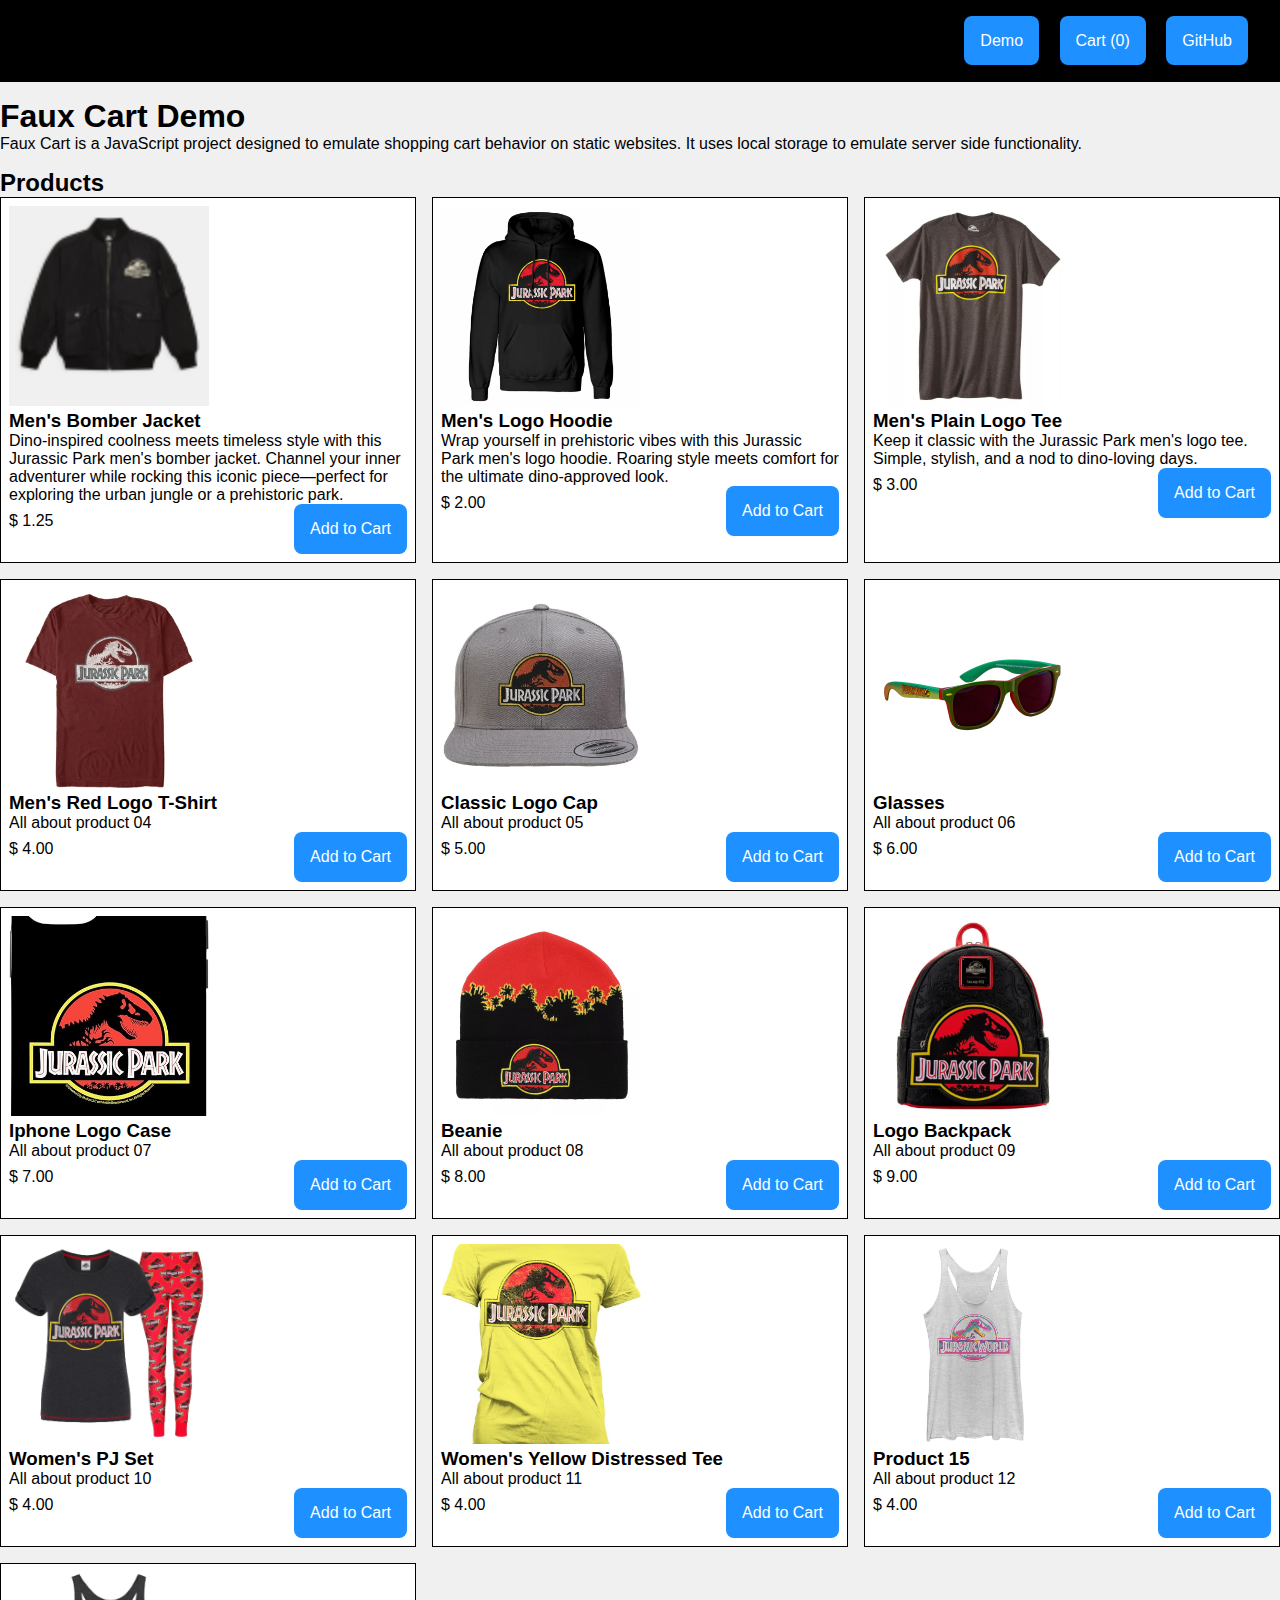
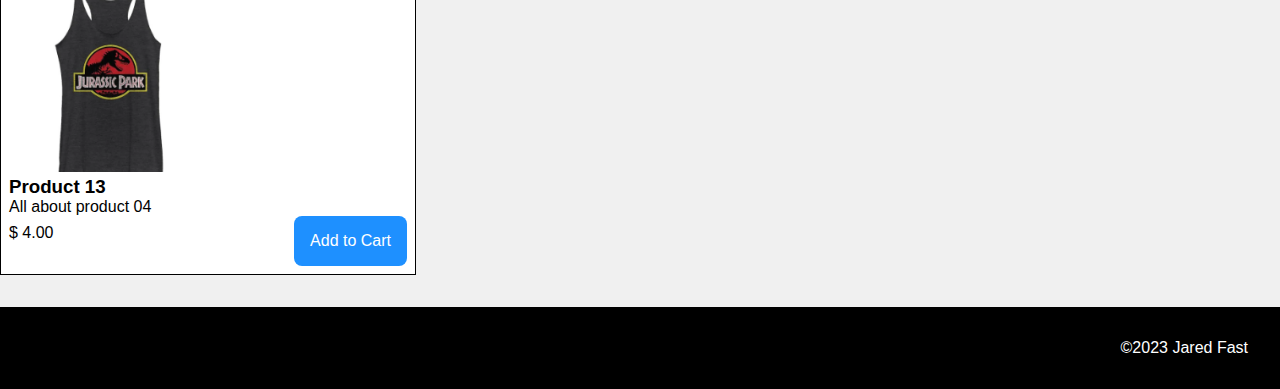
==== index.html @ 9114b7a2 "dat new" ====
<!DOCTYPE html>
<html lang="en">

<head>
    <meta charset="UTF-8">
    <meta name="viewport" content="width=device-width, initial-scale=1.0">
    <title>Faux-Cart Demo</title>
    <link rel="stylesheet" href="css/demo.css">
    <script src="js/faux-cart.js"></script>
</head>

<body>
    <nav>
        <a href="index.html">Demo</a>
        <a href="cart.html">Cart<span id="cartItemCount"></span></a>
        <a href="https://github.com/HerrSchnell/faux-cart" target="_blank">GitHub</a>
    </nav>

    <main>
        <header>
            <h1>Faux Cart Demo</h1>
            <p>Faux Cart is a JavaScript project designed to emulate shopping cart behavior on static websites. It uses
                local storage to emulate server side functionality.</p>
        </header>
        <h2>Products</h2>
        <div id="products">

            <div class="product">
                <img src="img/img/mens img/bomber.png" alt="Demo Image" class="prodImage">
                <h3 class="prodName">Men's Bomber Jacket</h3>
                <p class="prodDesc">
                    Dino-inspired coolness meets timeless style with this Jurassic Park men's bomber jacket. Channel your inner adventurer while rocking this iconic piece—perfect for exploring the urban jungle or a prehistoric park.</p>
                <span class="prodPrice">1.25</span><a href="" class="addToCart prodBtn">Add to Cart</a>
            </div>
            <div class="product">
                <img src="img/img/mens img/logo sweater.webp" alt="Demo Image" class="prodImage">
                <h3 class="prodName">Men's Logo Hoodie</h3>
                <p class="prodDesc">
                    Wrap yourself in prehistoric vibes with this Jurassic Park men's logo hoodie. Roaring style meets comfort for the ultimate dino-approved look.</p>
                <span class="prodPrice">2.00</span><a href="" class="addToCart prodBtn">Add to Cart</a>
            </div>
            <div class="product">
                <img src="img/img/mens img/ezgif.com-webp-to-jpg.png" alt="Demo Image" class="prodImage">
                <h3 class="prodName">Men's Plain Logo Tee</h3>
                <p class="prodDesc">
                    Keep it classic with the Jurassic Park men's logo tee. Simple, stylish, and a nod to dino-loving days.</p>
                <span class="prodPrice">3.00</span><a href="#" class="addToCart prodBtn">Add to Cart</a>
            </div>
            <div class="product">
                <img src="img/img/mens img/red.png" alt="Demo Image" class="prodImage">
                <h3 class="prodName">Men's Red Logo T-Shirt</h3>
                <p class="prodDesc">All about product 04</p>
                <span class="prodPrice">4.00</span><a href="#" class="addToCart prodBtn">Add to Cart</a>
            </div>
            <div class="product">
                <img src="img/img/accessories/hat.png" alt="Demo Image" class="prodImage">
                <h3 class="prodName">Classic Logo Cap</h3>
                <p class="prodDesc">All about product 05</p>
                <span class="prodPrice">5.00</span><a href="#" class="addToCart prodBtn">Add to Cart</a>
            </div>
            <div class="product">
                <img src="img/img/accessories/glasses.png" alt="Demo Image" class="prodImage">
                <h3 class="prodName">Glasses</h3>
                <p class="prodDesc">All about product 06</p>
                <span class="prodPrice">6.00</span><a href="#" class="addToCart prodBtn">Add to Cart</a>
            </div>
            <div class="product">
                <img src="img/img/accessories/case.jpg" alt="Demo Image" class="prodImage">
                <h3 class="prodName">Iphone Logo Case</h3>
                <p class="prodDesc">All about product 07</p>
                <span class="prodPrice">7.00</span><a href="#" class="addToCart prodBtn">Add to Cart</a>
            </div>
            <div class="product">
                <img src="img/img/accessories/beanie.png" alt="Demo Image" class="prodImage">
                <h3 class="prodName">Beanie</h3>
                <p class="prodDesc">All about product 08</p>
                <span class="prodPrice">8.00</span><a href="#" class="addToCart prodBtn">Add to Cart</a>
            </div>
            <div class="product">
                <img src="img/img/accessories/backpack.png" alt="Demo Image" class="prodImage">
                <h3 class="prodName">Logo Backpack</h3>
                <p class="prodDesc">All about product 09</p>
                <span class="prodPrice">9.00</span><a href="#" class="addToCart prodBtn">Add to Cart</a>
            </div>
            <div class="product">
                <img src="img/img/Womens img/womens pjs.png" alt="Demo Image" class="prodImage">
                <h3 class="prodName">Women's PJ Set</h3>
                <p class="prodDesc">All about product 10</p>
                <span class="prodPrice">4.00</span><a href="#" class="addToCart prodBtn">Add to Cart</a>
            </div>
            <div class="product">
                <img src="img/img/Womens img/women yellow.jpg" alt="Demo Image" class="prodImage">
                <h3 class="prodName">Women's Yellow Distressed Tee</h3>
                <p class="prodDesc">All about product 11</p>
                <span class="prodPrice">4.00</span><a href="#" class="addToCart prodBtn">Add to Cart</a>
            </div>
            <div class="product">
                <img src="img/img/Womens img/women white tank top.jpg" alt="Demo Image" class="prodImage">
                <h3 class="prodName">Product 15</h3>
                <p class="prodDesc">All about product 12</p>
                <span class="prodPrice">4.00</span><a href="#" class="addToCart prodBtn">Add to Cart</a>
            </div>
            <div class="product">
                <img src="img/img/Womens img/black.png" alt="Demo Image" class="prodImage">
                <h3 class="prodName">Product 13</h3>
                <p class="prodDesc">All about product 04</p>
                <span class="prodPrice">4.00</span><a href="#" class="addToCart prodBtn">Add to Cart</a>
            </div>

        </div>
    </main>
    <footer>
        <p>&copy;2023 Jared Fast</p>
    </footer>

</body>

</html>
---- css/demo.css ----
* {
    box-sizing: border-box;
    margin: 0;
    padding: 0;
}

body {
    font-family: sans-serif;
    background-color: rgb(240, 240, 240);
    display: grid;
    grid-template-rows: auto 1fr auto;
    min-height: 100vh;
}

#products {
    max-width: 1280px;
    margin: 0 auto;
    display: grid;
    grid-template-columns: repeat(3, 1fr);
    gap: 1em;
    margin-bottom: 2rem;
}

.product {
    border: solid 1px black;
    background-color: white;
    padding: 0.5rem;
    transition: box-shadow 500ms ease;
    position: relative;
}

.product:hover,
.cartItem:hover {
    box-shadow: 0 3px 5px rgba(0, 0, 0, 0.5);
}

.prodImage {
    width: 200px;
    height: 200px;
    aspect-ratio: 3 / 2;
    object-fit: cover;
}

.prodPrice::before {
    content: "$ ";
}

.prodPrice {
    display: inline-block;
    margin-top: 0.5em;
}

.prodBtn,
.removeBtn,
#emptyCart {
    display: block;
    float: right;
    background-color: dodgerblue;
    color: white;
    padding: 1em;
    text-decoration: none;
    border-radius: 0.5em;
    transition: background-color 500ms ease;    
}

.prodBtn:hover {
    background-color: black;
    color: yellow;
}

.removeBtn,
#emptyCart {
    background-color: black;
}
.removeBtn:hover,
#emptyCart:hover {
    background-color: red;
}

#emptyCart {
    margin-top: 0.5em;
}

#cart {
    max-width: 1280px;
    margin: 0 auto;
    display: grid;
    grid-auto-rows: 25vh;
    gap: 1em;
    margin-bottom: 2rem;
}

.cartItem {
    border: solid 1px black;
    background-color: white;
    padding: 0.5rem;
    transition: box-shadow 500ms ease;
    display: flex;
    gap: 1em;
    position: relative;
}

.cartItem img {
        height: auto;
        aspect-ratio: 1 / 1;
        object-fit: contain;
        flex-shrink: 1;
}

.cartItem .cartItemInfo {
    flex-grow: 1;
    display: flex;
    flex-direction: column;
    justify-content: space-between;
}

.cartItem .cartItemPricing {
    display: flex;
    justify-content: space-between;

}

.cartTotal {
    text-align: right;
}

header,
h2 {
    max-width: 1280px;
    margin: 1rem auto 0;
}

nav,
footer {
    background: black;
    color: white;
    padding: 2rem;
    text-align: right;
}

nav>a {
    background-color: dodgerblue;
    border-radius: 0.5rem;
    padding: 1rem;
    color: white;
    text-decoration: none;
    transition-property: color, background-color;
    transition-duration: 500ms;
    transition-timing-function: ease;
    margin-left: 1rem;
}

nav>a:hover {
    color: yellow;
    background-color: rgb(26, 118, 209);
}

#cartItemCount::before {
    content: " (";
}

#cartItemCount::after {
    content: ")";
}
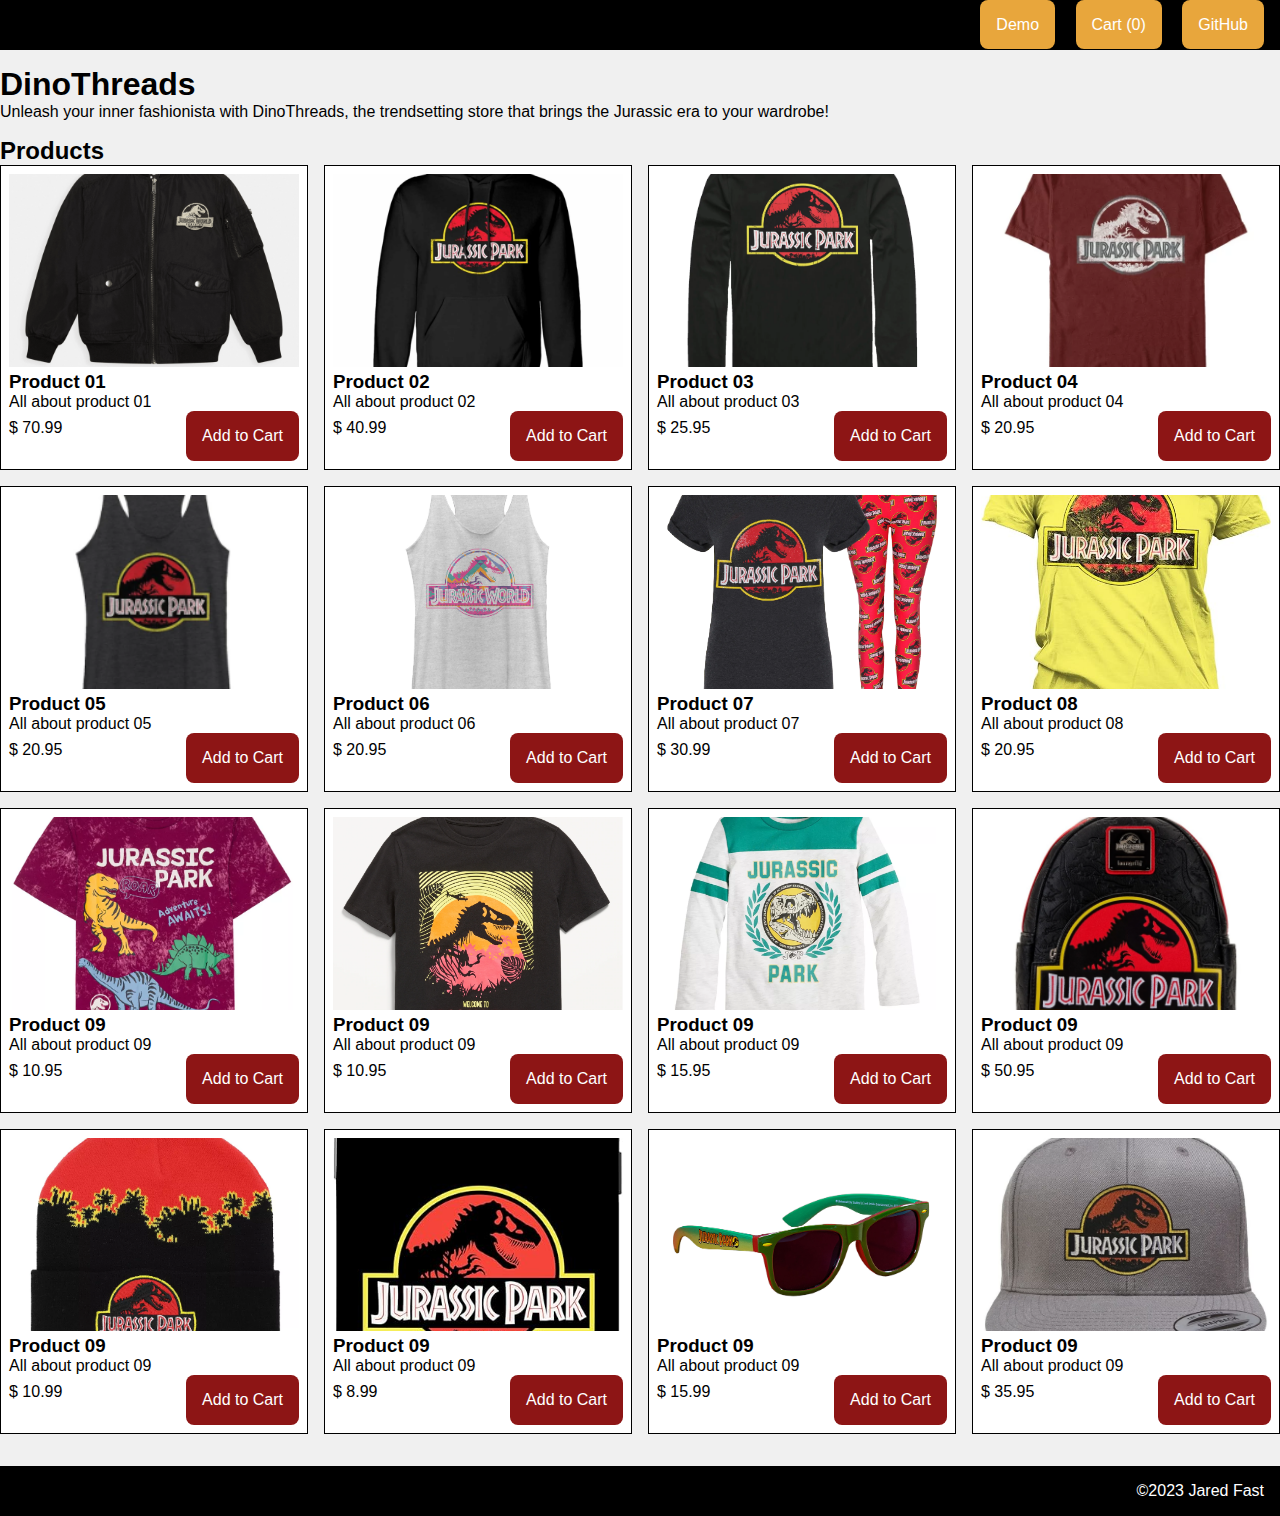
==== commit 2b83a645: "new" ====
--- a/index.html
+++ b/index.html
@@ -4,10 +4,18 @@
 <head>
     <meta charset="UTF-8">
     <meta name="viewport" content="width=device-width, initial-scale=1.0">
-    <title>Faux-Cart Demo</title>
+    <title>DinoThreads</title>
     <link rel="stylesheet" href="css/demo.css">
     <script src="js/faux-cart.js"></script>
 </head>
+<style>
+    body {
+        background-image: url(img/img/background/background.png);
+        background-repeat: no-repeat;
+        background-attachment: fixed;
+        background-size: cover;
+    }
+</style>
 
 <body>
     <nav>
@@ -15,97 +23,114 @@
         <a href="cart.html">Cart<span id="cartItemCount"></span></a>
         <a href="https://github.com/HerrSchnell/faux-cart" target="_blank">GitHub</a>
     </nav>
+    
 
     <main>
         <header>
-            <h1>Faux Cart Demo</h1>
-            <p>Faux Cart is a JavaScript project designed to emulate shopping cart behavior on static websites. It uses
-                local storage to emulate server side functionality.</p>
+            <h1>DinoThreads</h1>
+            <p>Unleash your inner fashionista with DinoThreads, 
+                the trendsetting store that brings the Jurassic era to your wardrobe!</p>
         </header>
         <h2>Products</h2>
         <div id="products">
 
             <div class="product">
-                <img src="img/img/mens img/bomber.png" alt="Demo Image" class="prodImage">
-                <h3 class="prodName">Men's Bomber Jacket</h3>
-                <p class="prodDesc">
-                    Dino-inspired coolness meets timeless style with this Jurassic Park men's bomber jacket. Channel your inner adventurer while rocking this iconic piece—perfect for exploring the urban jungle or a prehistoric park.</p>
-                <span class="prodPrice">1.25</span><a href="" class="addToCart prodBtn">Add to Cart</a>
+                <img src="img/img/mens img/bomber jacket.png" alt="Demo Image" class="prodImage">
+                <h3 class="prodName">Product 01</h3>
+                <p class="prodDesc">All about product 01</p>
+                <span class="prodPrice">70.99</span><a href="" class="addToCart prodBtn">Add to Cart</a>
             </div>
             <div class="product">
                 <img src="img/img/mens img/logo sweater.webp" alt="Demo Image" class="prodImage">
-                <h3 class="prodName">Men's Logo Hoodie</h3>
-                <p class="prodDesc">
-                    Wrap yourself in prehistoric vibes with this Jurassic Park men's logo hoodie. Roaring style meets comfort for the ultimate dino-approved look.</p>
-                <span class="prodPrice">2.00</span><a href="" class="addToCart prodBtn">Add to Cart</a>
+                <h3 class="prodName">Product 02</h3>
+                <p class="prodDesc">All about product 02</p>
+                <span class="prodPrice">40.99</span><a href="" class="addToCart prodBtn">Add to Cart</a>
             </div>
             <div class="product">
-                <img src="img/img/mens img/ezgif.com-webp-to-jpg.png" alt="Demo Image" class="prodImage">
-                <h3 class="prodName">Men's Plain Logo Tee</h3>
-                <p class="prodDesc">
-                    Keep it classic with the Jurassic Park men's logo tee. Simple, stylish, and a nod to dino-loving days.</p>
-                <span class="prodPrice">3.00</span><a href="#" class="addToCart prodBtn">Add to Cart</a>
+                <img src="img/img/mens img/long sleeve.png" alt="Demo Image" class="prodImage">
+                <h3 class="prodName">Product 03</h3>
+                <p class="prodDesc">All about product 03</p>
+                <span class="prodPrice">25.95</span><a href="#" class="addToCart prodBtn">Add to Cart</a>
             </div>
             <div class="product">
                 <img src="img/img/mens img/red.png" alt="Demo Image" class="prodImage">
-                <h3 class="prodName">Men's Red Logo T-Shirt</h3>
+                <h3 class="prodName">Product 04</h3>
                 <p class="prodDesc">All about product 04</p>
-                <span class="prodPrice">4.00</span><a href="#" class="addToCart prodBtn">Add to Cart</a>
+                <span class="prodPrice">20.95</span><a href="#" class="addToCart prodBtn">Add to Cart</a>
+            </div>
+            <div class="product">
+                <img src="img/img/Womens img/black.png" alt="Demo Image" class="prodImage">
+                <h3 class="prodName">Product 05</h3>
+                <p class="prodDesc">All about product 05</p>
+                <span class="prodPrice">20.95</span><a href="#" class="addToCart prodBtn">Add to Cart</a>
+            </div>
+            <div class="product">
+                <img src="img/img/Womens img/women white tank top.jpg" alt="Demo Image" class="prodImage">
+                <h3 class="prodName">Product 06</h3>
+                <p class="prodDesc">All about product 06</p>
+                <span class="prodPrice">20.95</span><a href="#" class="addToCart prodBtn">Add to Cart</a>
+            </div>
+            <div class="product">
+                <img src="img/img/Womens img/womens pjs.png" alt="Demo Image" class="prodImage">
+                <h3 class="prodName">Product 07</h3>
+                <p class="prodDesc">All about product 07</p>
+                <span class="prodPrice">30.99</span><a href="#" class="addToCart prodBtn">Add to Cart</a>
+            </div>
+            <div class="product">
+                <img src="img/img/Womens img/women yellow.jpg" alt="Demo Image" class="prodImage">
+                <h3 class="prodName">Product 08</h3>
+                <p class="prodDesc">All about product 08</p>
+                <span class="prodPrice">20.95</span><a href="#" class="addToCart prodBtn">Add to Cart</a>
+            </div>
+            <div class="product">
+                <img src="img/img/kids img/red dino kid tee.png" alt="Demo Image" class="prodImage">
+                <h3 class="prodName">Product 09</h3>
+                <p class="prodDesc">All about product 09</p>
+                <span class="prodPrice">10.95</span><a href="#" class="addToCart prodBtn">Add to Cart</a>
+            </div>
+            <div class="product">
+                <img src="img/img/kids img/Screenshot 2023-11-07 103312.png" alt="Demo Image" class="prodImage">
+                <h3 class="prodName">Product 09</h3>
+                <p class="prodDesc">All about product 09</p>
+                <span class="prodPrice">10.95</span><a href="#" class="addToCart prodBtn">Add to Cart</a>
+            </div>
+            <div class="product">
+                <img src="img/img/kids img/w-g long sleeve kids.png" alt="Demo Image" class="prodImage">
+                <h3 class="prodName">Product 09</h3>
+                <p class="prodDesc">All about product 09</p>
+                <span class="prodPrice">15.95</span><a href="#" class="addToCart prodBtn">Add to Cart</a>
+            </div>
+            <div class="product">
+                <img src="img/img/accessories/backpack.png" alt="Demo Image" class="prodImage">
+                <h3 class="prodName">Product 09</h3>
+                <p class="prodDesc">All about product 09</p>
+                <span class="prodPrice">50.95</span><a href="#" class="addToCart prodBtn">Add to Cart</a>
+            </div>
+            <div class="product">
+                <img src="img/img/accessories/beanie.png" alt="Demo Image" class="prodImage">
+                <h3 class="prodName">Product 09</h3>
+                <p class="prodDesc">All about product 09</p>
+                <span class="prodPrice">10.99</span><a href="#" class="addToCart prodBtn">Add to Cart</a>
+            </div>
+            <div class="product">
+                <img src="img/img/accessories/case.jpg" alt="Demo Image" class="prodImage">
+                <h3 class="prodName">Product 09</h3>
+                <p class="prodDesc">All about product 09</p>
+                <span class="prodPrice">8.99</span><a href="#" class="addToCart prodBtn">Add to Cart</a>
+            </div>
+            <div class="product">
+                <img src="img/img/accessories/glasses.png" alt="Demo Image" class="prodImage">
+                <h3 class="prodName">Product 09</h3>
+                <p class="prodDesc">All about product 09</p>
+                <span class="prodPrice">15.99</span><a href="#" class="addToCart prodBtn">Add to Cart</a>
             </div>
             <div class="product">
                 <img src="img/img/accessories/hat.png" alt="Demo Image" class="prodImage">
-                <h3 class="prodName">Classic Logo Cap</h3>
-                <p class="prodDesc">All about product 05</p>
-                <span class="prodPrice">5.00</span><a href="#" class="addToCart prodBtn">Add to Cart</a>
+                <h3 class="prodName">Product 09</h3>
+                <p class="prodDesc">All about product 09</p>
+                <span class="prodPrice">35.95</span><a href="#" class="addToCart prodBtn">Add to Cart</a>
             </div>
-            <div class="product">
-                <img src="img/img/accessories/glasses.png" alt="Demo Image" class="prodImage">
-                <h3 class="prodName">Glasses</h3>
-                <p class="prodDesc">All about product 06</p>
-                <span class="prodPrice">6.00</span><a href="#" class="addToCart prodBtn">Add to Cart</a>
-            </div>
-            <div class="product">
-                <img src="img/img/accessories/case.jpg" alt="Demo Image" class="prodImage">
-                <h3 class="prodName">Iphone Logo Case</h3>
-                <p class="prodDesc">All about product 07</p>
-                <span class="prodPrice">7.00</span><a href="#" class="addToCart prodBtn">Add to Cart</a>
-            </div>
-            <div class="product">
-                <img src="img/img/accessories/beanie.png" alt="Demo Image" class="prodImage">
-                <h3 class="prodName">Beanie</h3>
-                <p class="prodDesc">All about product 08</p>
-                <span class="prodPrice">8.00</span><a href="#" class="addToCart prodBtn">Add to Cart</a>
-            </div>
-            <div class="product">
-                <img src="img/img/accessories/backpack.png" alt="Demo Image" class="prodImage">
-                <h3 class="prodName">Logo Backpack</h3>
-                <p class="prodDesc">All about product 09</p>
-                <span class="prodPrice">9.00</span><a href="#" class="addToCart prodBtn">Add to Cart</a>
-            </div>
-            <div class="product">
-                <img src="img/img/Womens img/womens pjs.png" alt="Demo Image" class="prodImage">
-                <h3 class="prodName">Women's PJ Set</h3>
-                <p class="prodDesc">All about product 10</p>
-                <span class="prodPrice">4.00</span><a href="#" class="addToCart prodBtn">Add to Cart</a>
-            </div>
-            <div class="product">
-                <img src="img/img/Womens img/women yellow.jpg" alt="Demo Image" class="prodImage">
-                <h3 class="prodName">Women's Yellow Distressed Tee</h3>
-                <p class="prodDesc">All about product 11</p>
-                <span class="prodPrice">4.00</span><a href="#" class="addToCart prodBtn">Add to Cart</a>
-            </div>
-            <div class="product">
-                <img src="img/img/Womens img/women white tank top.jpg" alt="Demo Image" class="prodImage">
-                <h3 class="prodName">Product 15</h3>
-                <p class="prodDesc">All about product 12</p>
-                <span class="prodPrice">4.00</span><a href="#" class="addToCart prodBtn">Add to Cart</a>
-            </div>
-            <div class="product">
-                <img src="img/img/Womens img/black.png" alt="Demo Image" class="prodImage">
-                <h3 class="prodName">Product 13</h3>
-                <p class="prodDesc">All about product 04</p>
-                <span class="prodPrice">4.00</span><a href="#" class="addToCart prodBtn">Add to Cart</a>
-            </div>
+            
 
         </div>
     </main>
--- a/css/demo.css
+++ b/css/demo.css
@@ -16,7 +16,7 @@
     max-width: 1280px;
     margin: 0 auto;
     display: grid;
-    grid-template-columns: repeat(3, 1fr);
+    grid-template-columns: repeat(4, 1fr);
     gap: 1em;
     margin-bottom: 2rem;
 }
@@ -35,8 +35,8 @@
 }
 
 .prodImage {
-    width: 200px;
-    height: 200px;
+    width: 100%;
+    height: auto;
     aspect-ratio: 3 / 2;
     object-fit: cover;
 }
@@ -55,7 +55,7 @@
 #emptyCart {
     display: block;
     float: right;
-    background-color: dodgerblue;
+    background-color: rgb(141, 21, 21);
     color: white;
     padding: 1em;
     text-decoration: none;
@@ -65,7 +65,7 @@
 
 .prodBtn:hover {
     background-color: black;
-    color: yellow;
+    color: rgb(255, 0, 0);
 }
 
 .removeBtn,
@@ -132,14 +132,14 @@
 
 nav,
 footer {
-    background: black;
+    background: rgb(0, 0, 0);
     color: white;
-    padding: 2rem;
+    padding: 1rem;
     text-align: right;
 }
 
 nav>a {
-    background-color: dodgerblue;
+    background-color: rgb(232, 166, 60);
     border-radius: 0.5rem;
     padding: 1rem;
     color: white;
@@ -151,7 +151,7 @@
 }
 
 nav>a:hover {
-    color: yellow;
+    color: rgb(255, 255, 0);
     background-color: rgb(26, 118, 209);
 }
 
@@ -161,4 +161,11 @@
 
 #cartItemCount::after {
     content: ")";
-}+}
+
+@media only screen and (max-width:640px){
+    #products {
+        grid-template-columns: 1fr;
+        padding: 1em;
+    }
+}
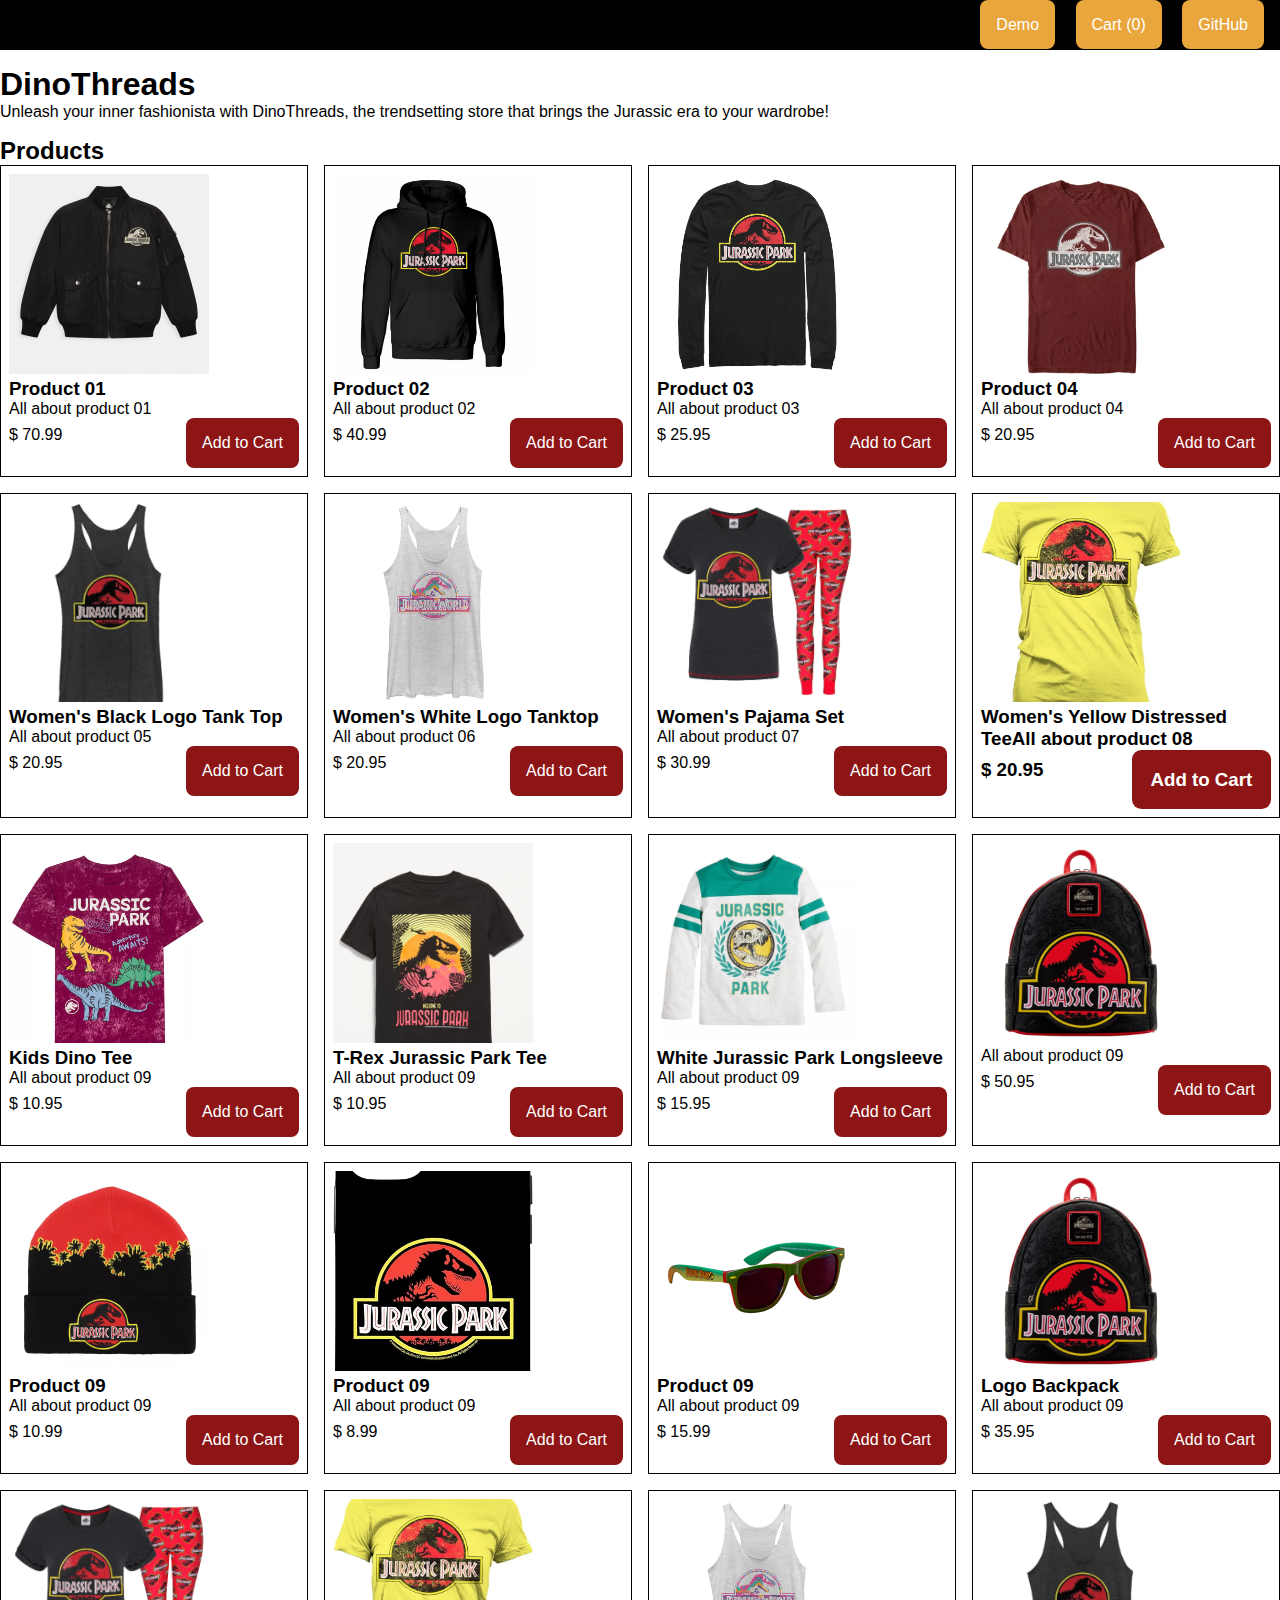
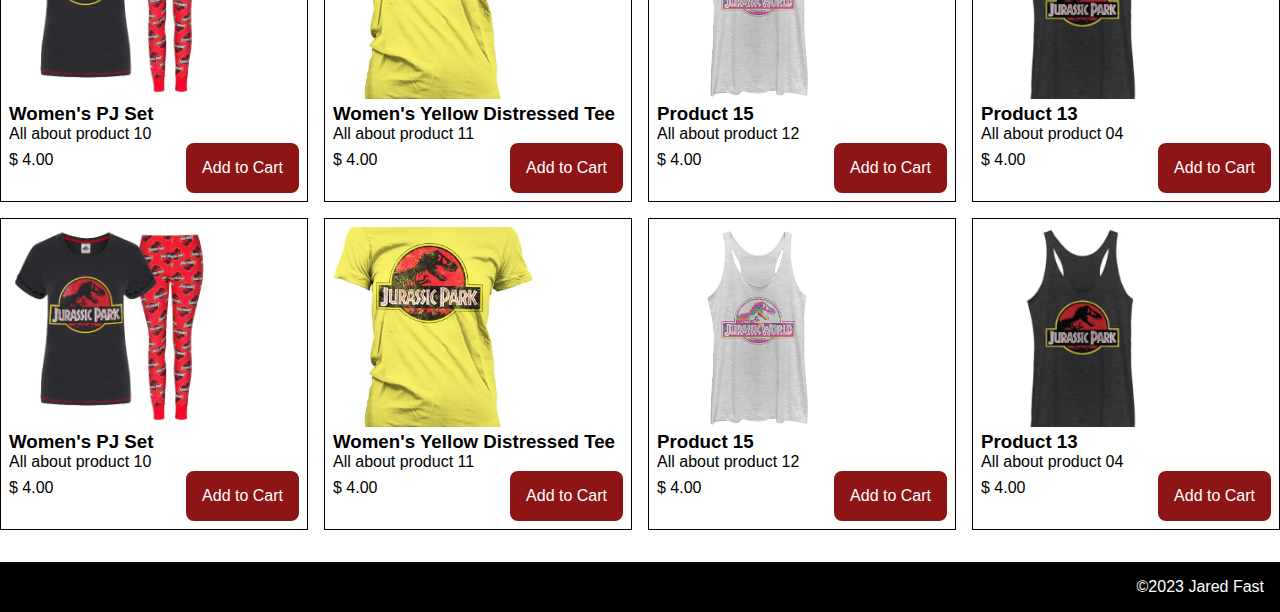
==== commit 7f5c8116: "Merge branch 'main' of https://github.com/JanoC2023/Showcase-2024-AM" ====
--- a/index.html
+++ b/index.html
@@ -60,49 +60,49 @@
             </div>
             <div class="product">
                 <img src="img/img/Womens img/black.png" alt="Demo Image" class="prodImage">
-                <h3 class="prodName">Product 05</h3>
+                <h3 class="prodName">Women's Black Logo Tank Top</h3>
                 <p class="prodDesc">All about product 05</p>
                 <span class="prodPrice">20.95</span><a href="#" class="addToCart prodBtn">Add to Cart</a>
             </div>
             <div class="product">
                 <img src="img/img/Womens img/women white tank top.jpg" alt="Demo Image" class="prodImage">
-                <h3 class="prodName">Product 06</h3>
+                <h3 class="prodName">Women's White Logo Tanktop</h3>
                 <p class="prodDesc">All about product 06</p>
                 <span class="prodPrice">20.95</span><a href="#" class="addToCart prodBtn">Add to Cart</a>
             </div>
             <div class="product">
                 <img src="img/img/Womens img/womens pjs.png" alt="Demo Image" class="prodImage">
-                <h3 class="prodName">Product 07</h3>
+                <h3 class="prodName">Women's Pajama Set</h3>
                 <p class="prodDesc">All about product 07</p>
                 <span class="prodPrice">30.99</span><a href="#" class="addToCart prodBtn">Add to Cart</a>
             </div>
             <div class="product">
                 <img src="img/img/Womens img/women yellow.jpg" alt="Demo Image" class="prodImage">
-                <h3 class="prodName">Product 08</h3>
+                <h3 class="prodName">Women's Yellow Distressed Tee</h3.
                 <p class="prodDesc">All about product 08</p>
                 <span class="prodPrice">20.95</span><a href="#" class="addToCart prodBtn">Add to Cart</a>
-            </div>
+                </div>
             <div class="product">
                 <img src="img/img/kids img/red dino kid tee.png" alt="Demo Image" class="prodImage">
-                <h3 class="prodName">Product 09</h3>
+                <h3 class="prodName">Kids Dino Tee</h3>
                 <p class="prodDesc">All about product 09</p>
                 <span class="prodPrice">10.95</span><a href="#" class="addToCart prodBtn">Add to Cart</a>
             </div>
             <div class="product">
                 <img src="img/img/kids img/Screenshot 2023-11-07 103312.png" alt="Demo Image" class="prodImage">
-                <h3 class="prodName">Product 09</h3>
+                <h3 class="prodName">T-Rex Jurassic Park Tee</h3>
                 <p class="prodDesc">All about product 09</p>
                 <span class="prodPrice">10.95</span><a href="#" class="addToCart prodBtn">Add to Cart</a>
             </div>
             <div class="product">
                 <img src="img/img/kids img/w-g long sleeve kids.png" alt="Demo Image" class="prodImage">
-                <h3 class="prodName">Product 09</h3>
+                <h3 class="prodName">White Jurassic Park Longsleeve</h3>
                 <p class="prodDesc">All about product 09</p>
                 <span class="prodPrice">15.95</span><a href="#" class="addToCart prodBtn">Add to Cart</a>
             </div>
             <div class="product">
                 <img src="img/img/accessories/backpack.png" alt="Demo Image" class="prodImage">
-                <h3 class="prodName">Product 09</h3>
+                <h3 class="prodName"></h3>
                 <p class="prodDesc">All about product 09</p>
                 <span class="prodPrice">50.95</span><a href="#" class="addToCart prodBtn">Add to Cart</a>
             </div>
@@ -125,12 +125,60 @@
                 <span class="prodPrice">15.99</span><a href="#" class="addToCart prodBtn">Add to Cart</a>
             </div>
             <div class="product">
-                <img src="img/img/accessories/hat.png" alt="Demo Image" class="prodImage">
-                <h3 class="prodName">Product 09</h3>
+                <img src="img/img/accessories/backpack.png" alt="Demo Image" class="prodImage">
+                <h3 class="prodName">Logo Backpack</h3>
                 <p class="prodDesc">All about product 09</p>
                 <span class="prodPrice">35.95</span><a href="#" class="addToCart prodBtn">Add to Cart</a>
             </div>
+            <div class="product">
+                <img src="img/img/Womens img/womens pjs.png" alt="Demo Image" class="prodImage">
+                <h3 class="prodName">Women's PJ Set</h3>
+                <p class="prodDesc">All about product 10</p>
+                <span class="prodPrice">4.00</span><a href="#" class="addToCart prodBtn">Add to Cart</a>
+            </div>
+            <div class="product">
+                <img src="img/img/Womens img/women yellow.jpg" alt="Demo Image" class="prodImage">
+                <h3 class="prodName">Women's Yellow Distressed Tee</h3>
+                <p class="prodDesc">All about product 11</p>
+                <span class="prodPrice">4.00</span><a href="#" class="addToCart prodBtn">Add to Cart</a>
+            </div>
+            <div class="product">
+                <img src="img/img/Womens img/women white tank top.jpg" alt="Demo Image" class="prodImage">
+                <h3 class="prodName">Product 15</h3>
+                <p class="prodDesc">All about product 12</p>
+                <span class="prodPrice">4.00</span><a href="#" class="addToCart prodBtn">Add to Cart</a>
+            </div>
+            <div class="product">
+                <img src="img/img/Womens img/black.png" alt="Demo Image" class="prodImage">
+                <h3 class="prodName">Product 13</h3>
+                <p class="prodDesc">All about product 04</p>
+                <span class="prodPrice">4.00</span><a href="#" class="addToCart prodBtn">Add to Cart</a>
+            </div>
             
+            <div class="product">
+                <img src="img/img/Womens img/womens pjs.png" alt="Demo Image" class="prodImage">
+                <h3 class="prodName">Women's PJ Set</h3>
+                <p class="prodDesc">All about product 10</p>
+                <span class="prodPrice">4.00</span><a href="#" class="addToCart prodBtn">Add to Cart</a>
+            </div>
+            <div class="product">
+                <img src="img/img/Womens img/women yellow.jpg" alt="Demo Image" class="prodImage">
+                <h3 class="prodName">Women's Yellow Distressed Tee</h3>
+                <p class="prodDesc">All about product 11</p>
+                <span class="prodPrice">4.00</span><a href="#" class="addToCart prodBtn">Add to Cart</a>
+            </div>
+            <div class="product">
+                <img src="img/img/Womens img/women white tank top.jpg" alt="Demo Image" class="prodImage">
+                <h3 class="prodName">Product 15</h3>
+                <p class="prodDesc">All about product 12</p>
+                <span class="prodPrice">4.00</span><a href="#" class="addToCart prodBtn">Add to Cart</a>
+            </div>
+            <div class="product">
+                <img src="img/img/Womens img/black.png" alt="Demo Image" class="prodImage">
+                <h3 class="prodName">Product 13</h3>
+                <p class="prodDesc">All about product 04</p>
+                <span class="prodPrice">4.00</span><a href="#" class="addToCart prodBtn">Add to Cart</a>
+            </div>
 
         </div>
     </main>
--- a/css/demo.css
+++ b/css/demo.css
@@ -6,7 +6,10 @@
 
 body {
     font-family: sans-serif;
-    background-color: rgb(240, 240, 240);
+    background-image: url(img/img/background/background.png);
+    background-repeat: no-repeat;
+    background-attachment: fixed;
+    background-size: cover;
     display: grid;
     grid-template-rows: auto 1fr auto;
     min-height: 100vh;
@@ -35,8 +38,8 @@
 }
 
 .prodImage {
-    width: 100%;
-    height: auto;
+    width: 200px;
+    height: 200px;
     aspect-ratio: 3 / 2;
     object-fit: cover;
 }
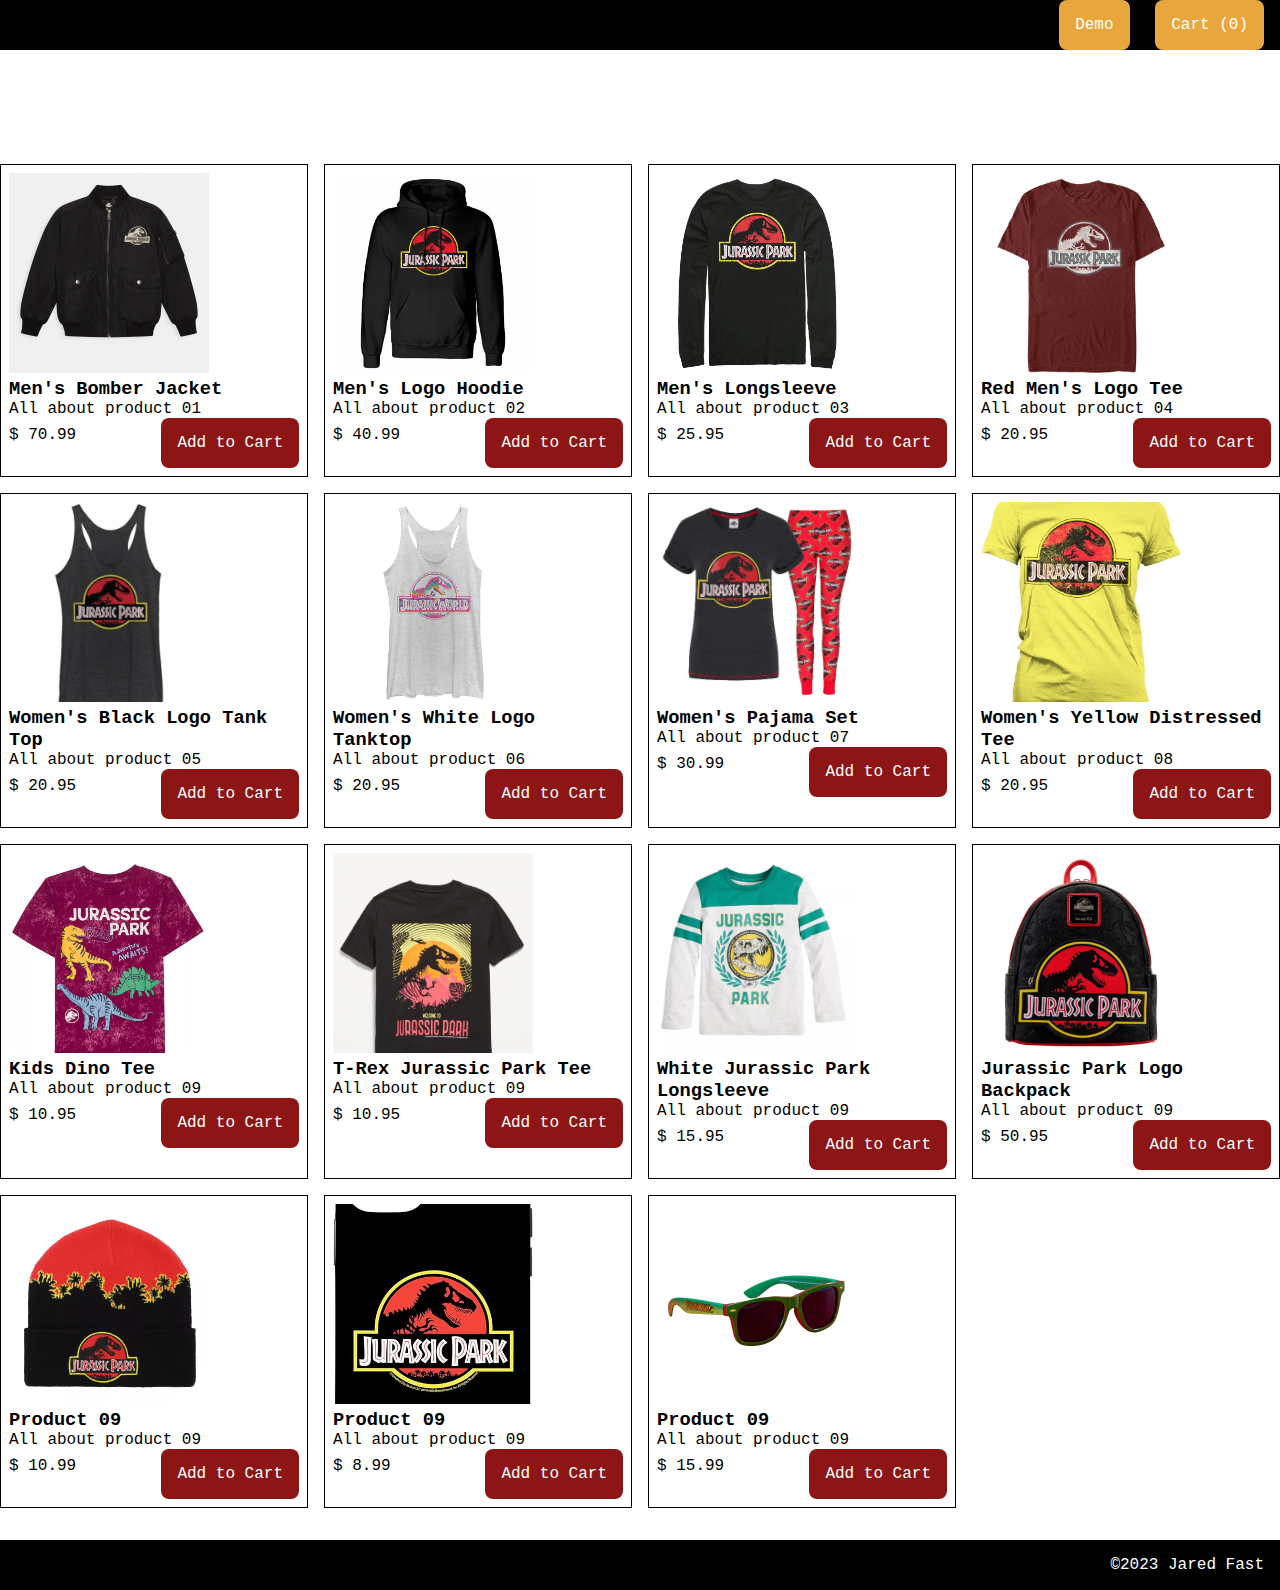
==== commit 06ee12f1: "push" ====
--- a/index.html
+++ b/index.html
@@ -21,7 +21,7 @@
     <nav>
         <a href="index.html">Demo</a>
         <a href="cart.html">Cart<span id="cartItemCount"></span></a>
-        <a href="https://github.com/HerrSchnell/faux-cart" target="_blank">GitHub</a>
+        
     </nav>
     
 
@@ -34,27 +34,28 @@
         <h2>Products</h2>
         <div id="products">
 
+            
             <div class="product">
                 <img src="img/img/mens img/bomber jacket.png" alt="Demo Image" class="prodImage">
-                <h3 class="prodName">Product 01</h3>
+                <h3 class="prodName">Men's Bomber Jacket</h3>
                 <p class="prodDesc">All about product 01</p>
                 <span class="prodPrice">70.99</span><a href="" class="addToCart prodBtn">Add to Cart</a>
             </div>
             <div class="product">
                 <img src="img/img/mens img/logo sweater.webp" alt="Demo Image" class="prodImage">
-                <h3 class="prodName">Product 02</h3>
+                <h3 class="prodName">Men's Logo Hoodie</h3>
                 <p class="prodDesc">All about product 02</p>
                 <span class="prodPrice">40.99</span><a href="" class="addToCart prodBtn">Add to Cart</a>
             </div>
             <div class="product">
                 <img src="img/img/mens img/long sleeve.png" alt="Demo Image" class="prodImage">
-                <h3 class="prodName">Product 03</h3>
+                <h3 class="prodName">Men's Longsleeve</h3>
                 <p class="prodDesc">All about product 03</p>
                 <span class="prodPrice">25.95</span><a href="#" class="addToCart prodBtn">Add to Cart</a>
             </div>
             <div class="product">
                 <img src="img/img/mens img/red.png" alt="Demo Image" class="prodImage">
-                <h3 class="prodName">Product 04</h3>
+                <h3 class="prodName">Red Men's Logo Tee</h3>
                 <p class="prodDesc">All about product 04</p>
                 <span class="prodPrice">20.95</span><a href="#" class="addToCart prodBtn">Add to Cart</a>
             </div>
@@ -78,7 +79,7 @@
             </div>
             <div class="product">
                 <img src="img/img/Womens img/women yellow.jpg" alt="Demo Image" class="prodImage">
-                <h3 class="prodName">Women's Yellow Distressed Tee</h3.
+                <h3 class="prodName">Women's Yellow Distressed Tee</h3>
                 <p class="prodDesc">All about product 08</p>
                 <span class="prodPrice">20.95</span><a href="#" class="addToCart prodBtn">Add to Cart</a>
                 </div>
@@ -102,7 +103,7 @@
             </div>
             <div class="product">
                 <img src="img/img/accessories/backpack.png" alt="Demo Image" class="prodImage">
-                <h3 class="prodName"></h3>
+                <h3 class="prodName">Jurassic Park Logo Backpack</h3>
                 <p class="prodDesc">All about product 09</p>
                 <span class="prodPrice">50.95</span><a href="#" class="addToCart prodBtn">Add to Cart</a>
             </div>
@@ -124,61 +125,8 @@
                 <p class="prodDesc">All about product 09</p>
                 <span class="prodPrice">15.99</span><a href="#" class="addToCart prodBtn">Add to Cart</a>
             </div>
-            <div class="product">
-                <img src="img/img/accessories/backpack.png" alt="Demo Image" class="prodImage">
-                <h3 class="prodName">Logo Backpack</h3>
-                <p class="prodDesc">All about product 09</p>
-                <span class="prodPrice">35.95</span><a href="#" class="addToCart prodBtn">Add to Cart</a>
-            </div>
-            <div class="product">
-                <img src="img/img/Womens img/womens pjs.png" alt="Demo Image" class="prodImage">
-                <h3 class="prodName">Women's PJ Set</h3>
-                <p class="prodDesc">All about product 10</p>
-                <span class="prodPrice">4.00</span><a href="#" class="addToCart prodBtn">Add to Cart</a>
-            </div>
-            <div class="product">
-                <img src="img/img/Womens img/women yellow.jpg" alt="Demo Image" class="prodImage">
-                <h3 class="prodName">Women's Yellow Distressed Tee</h3>
-                <p class="prodDesc">All about product 11</p>
-                <span class="prodPrice">4.00</span><a href="#" class="addToCart prodBtn">Add to Cart</a>
-            </div>
-            <div class="product">
-                <img src="img/img/Womens img/women white tank top.jpg" alt="Demo Image" class="prodImage">
-                <h3 class="prodName">Product 15</h3>
-                <p class="prodDesc">All about product 12</p>
-                <span class="prodPrice">4.00</span><a href="#" class="addToCart prodBtn">Add to Cart</a>
-            </div>
-            <div class="product">
-                <img src="img/img/Womens img/black.png" alt="Demo Image" class="prodImage">
-                <h3 class="prodName">Product 13</h3>
-                <p class="prodDesc">All about product 04</p>
-                <span class="prodPrice">4.00</span><a href="#" class="addToCart prodBtn">Add to Cart</a>
-            </div>
             
-            <div class="product">
-                <img src="img/img/Womens img/womens pjs.png" alt="Demo Image" class="prodImage">
-                <h3 class="prodName">Women's PJ Set</h3>
-                <p class="prodDesc">All about product 10</p>
-                <span class="prodPrice">4.00</span><a href="#" class="addToCart prodBtn">Add to Cart</a>
-            </div>
-            <div class="product">
-                <img src="img/img/Womens img/women yellow.jpg" alt="Demo Image" class="prodImage">
-                <h3 class="prodName">Women's Yellow Distressed Tee</h3>
-                <p class="prodDesc">All about product 11</p>
-                <span class="prodPrice">4.00</span><a href="#" class="addToCart prodBtn">Add to Cart</a>
-            </div>
-            <div class="product">
-                <img src="img/img/Womens img/women white tank top.jpg" alt="Demo Image" class="prodImage">
-                <h3 class="prodName">Product 15</h3>
-                <p class="prodDesc">All about product 12</p>
-                <span class="prodPrice">4.00</span><a href="#" class="addToCart prodBtn">Add to Cart</a>
-            </div>
-            <div class="product">
-                <img src="img/img/Womens img/black.png" alt="Demo Image" class="prodImage">
-                <h3 class="prodName">Product 13</h3>
-                <p class="prodDesc">All about product 04</p>
-                <span class="prodPrice">4.00</span><a href="#" class="addToCart prodBtn">Add to Cart</a>
-            </div>
+            
 
         </div>
     </main>
--- a/css/demo.css
+++ b/css/demo.css
@@ -5,7 +5,7 @@
 }
 
 body {
-    font-family: sans-serif;
+    font-family: 'Courier New', Courier, monospace;
     background-image: url(img/img/background/background.png);
     background-repeat: no-repeat;
     background-attachment: fixed;
@@ -131,6 +131,7 @@
 h2 {
     max-width: 1280px;
     margin: 1rem auto 0;
+    color: white;
 }
 
 nav,
@@ -139,6 +140,7 @@
     color: white;
     padding: 1rem;
     text-align: right;
+    align-content: center;
 }
 
 nav>a {
@@ -172,3 +174,17 @@
         padding: 1em;
     }
 }
+
+
+@media only screen and (max-width: 640px) {
+    #products {
+        padding: 1em;
+        grid-template-columns: 1fr;
+        
+    }
+
+    header{
+        padding: 1em;
+    }
+
+}
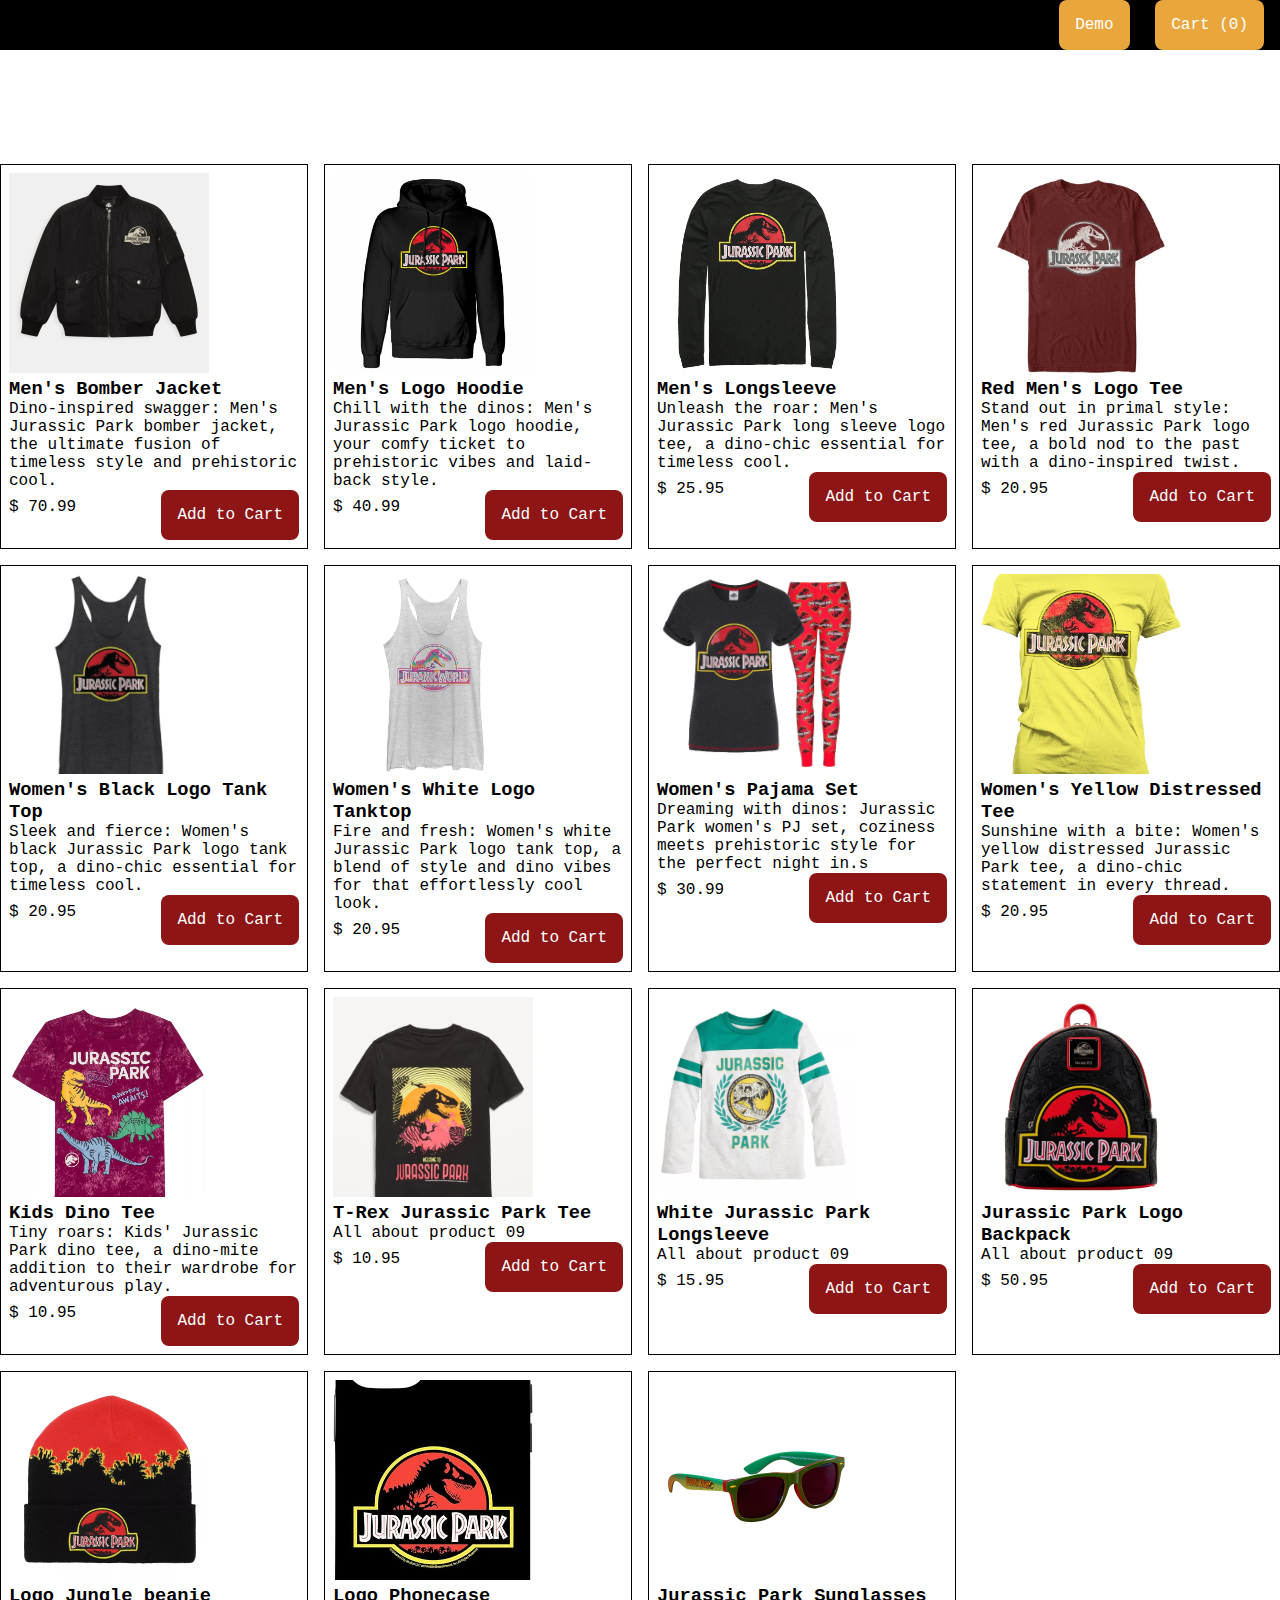
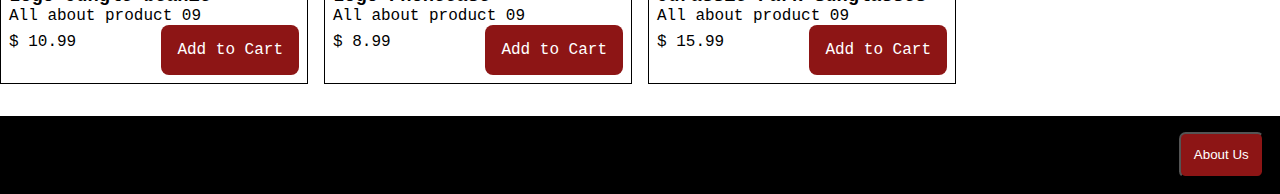
==== commit d0351fe2: "we" ====
--- a/index.html
+++ b/index.html
@@ -38,55 +38,70 @@
             <div class="product">
                 <img src="img/img/mens img/bomber jacket.png" alt="Demo Image" class="prodImage">
                 <h3 class="prodName">Men's Bomber Jacket</h3>
-                <p class="prodDesc">All about product 01</p>
+                <p class="prodDesc">
+                    Dino-inspired swagger: Men's Jurassic Park bomber jacket, the ultimate fusion of timeless style and prehistoric cool.</p>
                 <span class="prodPrice">70.99</span><a href="" class="addToCart prodBtn">Add to Cart</a>
             </div>
             <div class="product">
                 <img src="img/img/mens img/logo sweater.webp" alt="Demo Image" class="prodImage">
                 <h3 class="prodName">Men's Logo Hoodie</h3>
-                <p class="prodDesc">All about product 02</p>
+                <p class="prodDesc">
+                    Chill with the dinos: Men's Jurassic Park logo hoodie, your comfy ticket to prehistoric vibes and laid-back style.</p>
                 <span class="prodPrice">40.99</span><a href="" class="addToCart prodBtn">Add to Cart</a>
             </div>
             <div class="product">
                 <img src="img/img/mens img/long sleeve.png" alt="Demo Image" class="prodImage">
                 <h3 class="prodName">Men's Longsleeve</h3>
-                <p class="prodDesc">All about product 03</p>
+                <p class="prodDesc">
+                    Unleash the roar: Men's Jurassic Park long sleeve logo tee, a dino-chic essential for timeless cool.</p>
                 <span class="prodPrice">25.95</span><a href="#" class="addToCart prodBtn">Add to Cart</a>
             </div>
             <div class="product">
                 <img src="img/img/mens img/red.png" alt="Demo Image" class="prodImage">
                 <h3 class="prodName">Red Men's Logo Tee</h3>
-                <p class="prodDesc">All about product 04</p>
+                <p class="prodDesc">
+                    Stand out in primal style: Men's red Jurassic Park logo tee, a bold nod to the past with a dino-inspired twist.</p>
                 <span class="prodPrice">20.95</span><a href="#" class="addToCart prodBtn">Add to Cart</a>
             </div>
             <div class="product">
                 <img src="img/img/Womens img/black.png" alt="Demo Image" class="prodImage">
                 <h3 class="prodName">Women's Black Logo Tank Top</h3>
-                <p class="prodDesc">All about product 05</p>
+                <p class="prodDesc">
+                    Sleek and fierce: Women's black Jurassic Park logo tank top, a dino-chic essential for timeless cool.</p>
                 <span class="prodPrice">20.95</span><a href="#" class="addToCart prodBtn">Add to Cart</a>
             </div>
             <div class="product">
                 <img src="img/img/Womens img/women white tank top.jpg" alt="Demo Image" class="prodImage">
                 <h3 class="prodName">Women's White Logo Tanktop</h3>
-                <p class="prodDesc">All about product 06</p>
+                <p class="prodDesc">
+                    Fire and fresh: Women's white Jurassic Park logo tank top, a blend of style and dino vibes for that effortlessly cool look.
+                    
+                    
+                    
+                    
+                    
+                    </p>
                 <span class="prodPrice">20.95</span><a href="#" class="addToCart prodBtn">Add to Cart</a>
             </div>
             <div class="product">
                 <img src="img/img/Womens img/womens pjs.png" alt="Demo Image" class="prodImage">
                 <h3 class="prodName">Women's Pajama Set</h3>
-                <p class="prodDesc">All about product 07</p>
+                <p class="prodDesc">
+                    Dreaming with dinos: Jurassic Park women's PJ set, coziness meets prehistoric style for the perfect night in.s</p>
                 <span class="prodPrice">30.99</span><a href="#" class="addToCart prodBtn">Add to Cart</a>
             </div>
             <div class="product">
                 <img src="img/img/Womens img/women yellow.jpg" alt="Demo Image" class="prodImage">
                 <h3 class="prodName">Women's Yellow Distressed Tee</h3>
-                <p class="prodDesc">All about product 08</p>
+                <p class="prodDesc">
+                    Sunshine with a bite: Women's yellow distressed Jurassic Park tee, a dino-chic statement in every thread.</p>
                 <span class="prodPrice">20.95</span><a href="#" class="addToCart prodBtn">Add to Cart</a>
                 </div>
             <div class="product">
                 <img src="img/img/kids img/red dino kid tee.png" alt="Demo Image" class="prodImage">
                 <h3 class="prodName">Kids Dino Tee</h3>
-                <p class="prodDesc">All about product 09</p>
+                <p class="prodDesc">
+                    Tiny roars: Kids' Jurassic Park dino tee, a dino-mite addition to their wardrobe for adventurous play.</p>
                 <span class="prodPrice">10.95</span><a href="#" class="addToCart prodBtn">Add to Cart</a>
             </div>
             <div class="product">
@@ -109,29 +124,28 @@
             </div>
             <div class="product">
                 <img src="img/img/accessories/beanie.png" alt="Demo Image" class="prodImage">
-                <h3 class="prodName">Product 09</h3>
+                <h3 class="prodName">Logo Jungle beanie</h3>
                 <p class="prodDesc">All about product 09</p>
                 <span class="prodPrice">10.99</span><a href="#" class="addToCart prodBtn">Add to Cart</a>
             </div>
             <div class="product">
                 <img src="img/img/accessories/case.jpg" alt="Demo Image" class="prodImage">
-                <h3 class="prodName">Product 09</h3>
+                <h3 class="prodName">Logo Phonecase</h3>
                 <p class="prodDesc">All about product 09</p>
                 <span class="prodPrice">8.99</span><a href="#" class="addToCart prodBtn">Add to Cart</a>
             </div>
             <div class="product">
                 <img src="img/img/accessories/glasses.png" alt="Demo Image" class="prodImage">
-                <h3 class="prodName">Product 09</h3>
+                <h3 class="prodName">Jurassic Park Sunglasses</h3>
                 <p class="prodDesc">All about product 09</p>
                 <span class="prodPrice">15.99</span><a href="#" class="addToCart prodBtn">Add to Cart</a>
             </div>
-            
-            
-
         </div>
     </main>
     <footer>
-        <p>&copy;2023 Jared Fast</p>
+      <a href="about.html">
+        <button tyoe="button" class="prodBtn">About Us</button>
+    </a>
     </footer>
 
 </body>
--- a/css/demo.css
+++ b/css/demo.css
@@ -34,7 +34,7 @@
 
 .product:hover,
 .cartItem:hover {
-    box-shadow: 0 3px 5px rgba(0, 0, 0, 0.5);
+    box-shadow: 0 20px 30px rgb(0, 0, 0);
 }
 
 .prodImage {
@@ -70,6 +70,8 @@
     background-color: black;
     color: rgb(255, 0, 0);
 }
+
+
 
 .removeBtn,
 #emptyCart {
@@ -188,3 +190,7 @@
     }
 
 }
+header, h2 {
+    text-align: center;
+}
+
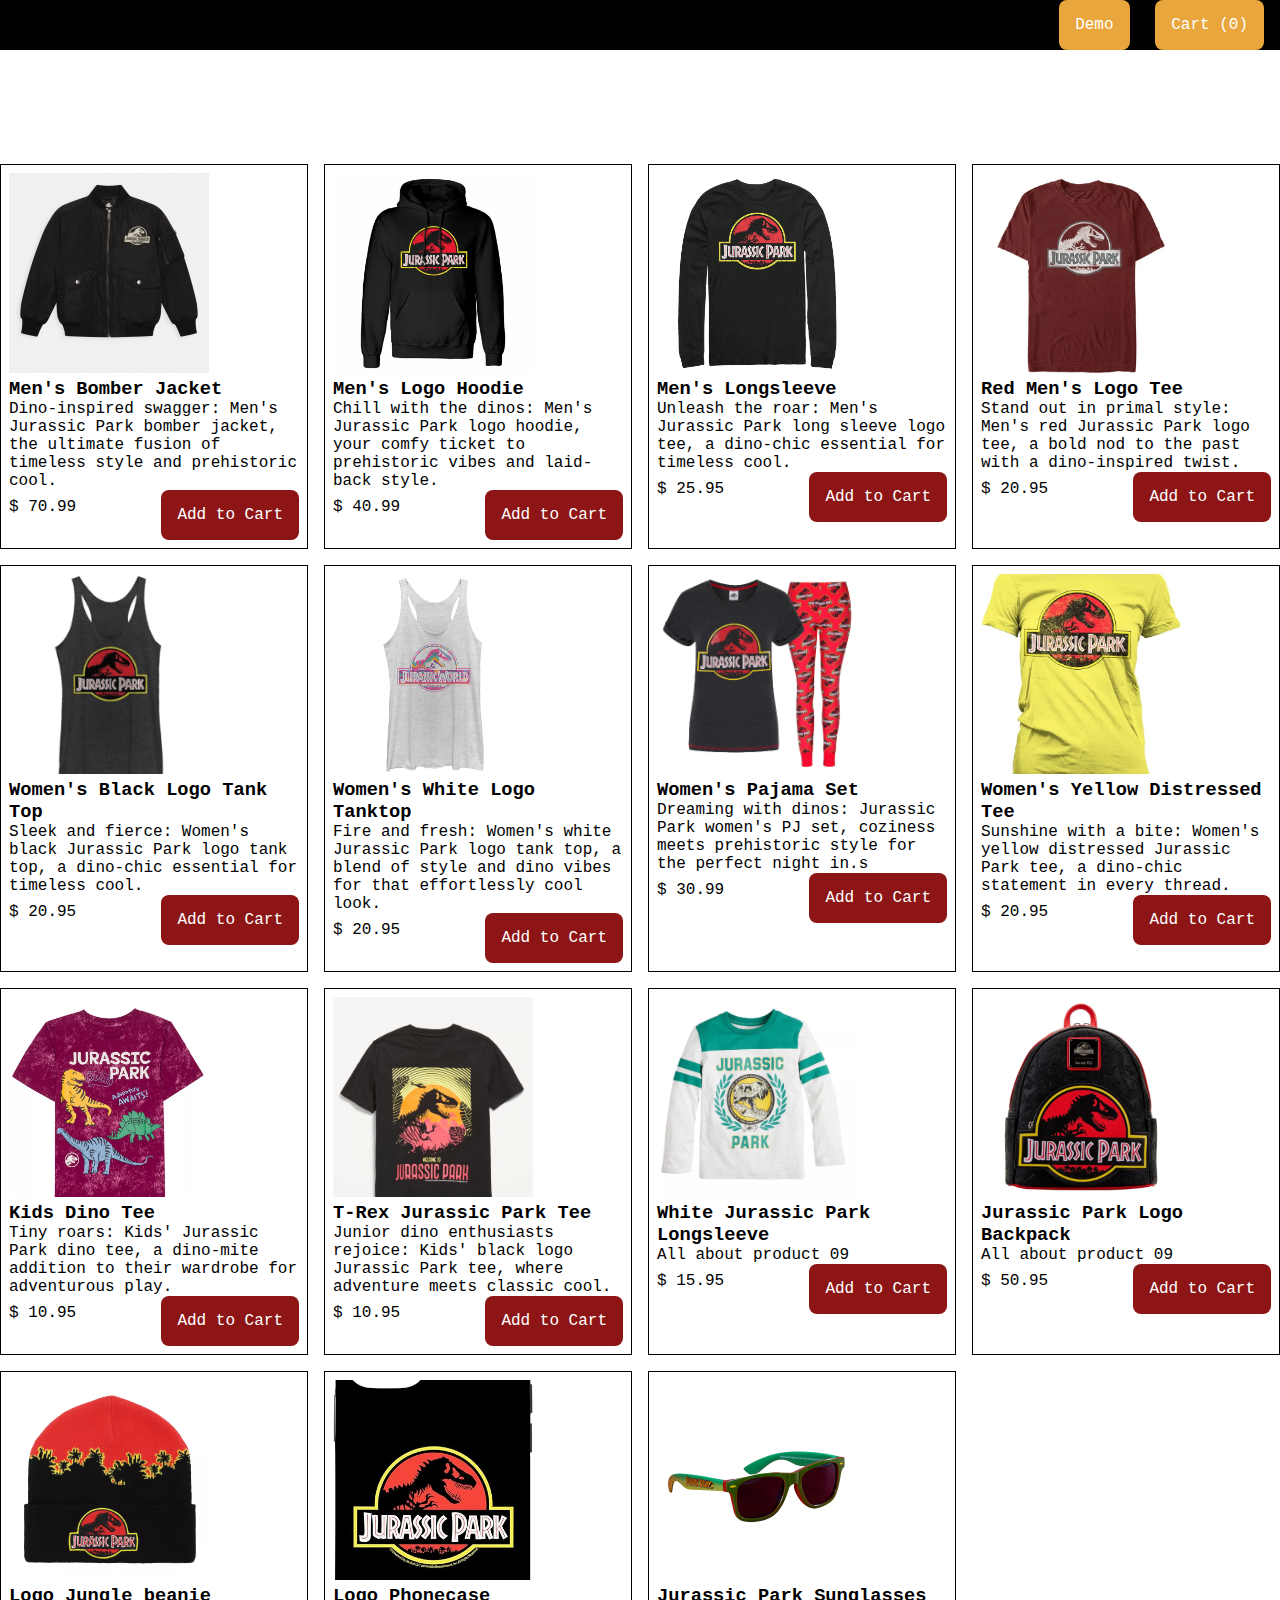
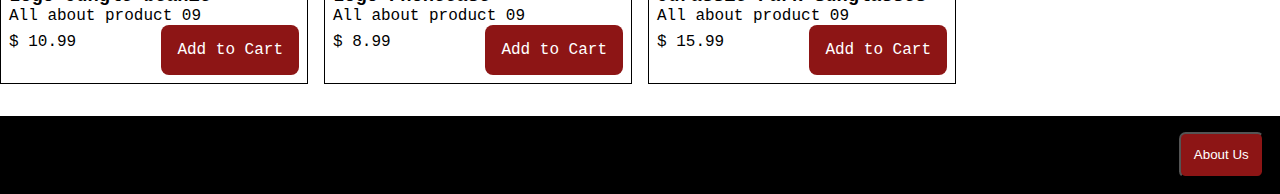
==== commit 42018dc3: "Co-authored-by: JanoC2023 <JanoC2023@users.noreply.github.com>" ====
--- a/index.html
+++ b/index.html
@@ -107,7 +107,8 @@
             <div class="product">
                 <img src="img/img/kids img/Screenshot 2023-11-07 103312.png" alt="Demo Image" class="prodImage">
                 <h3 class="prodName">T-Rex Jurassic Park Tee</h3>
-                <p class="prodDesc">All about product 09</p>
+                <p class="prodDesc">
+                    Junior dino enthusiasts rejoice: Kids' black logo Jurassic Park tee, where adventure meets classic cool.</p>
                 <span class="prodPrice">10.95</span><a href="#" class="addToCart prodBtn">Add to Cart</a>
             </div>
             <div class="product">
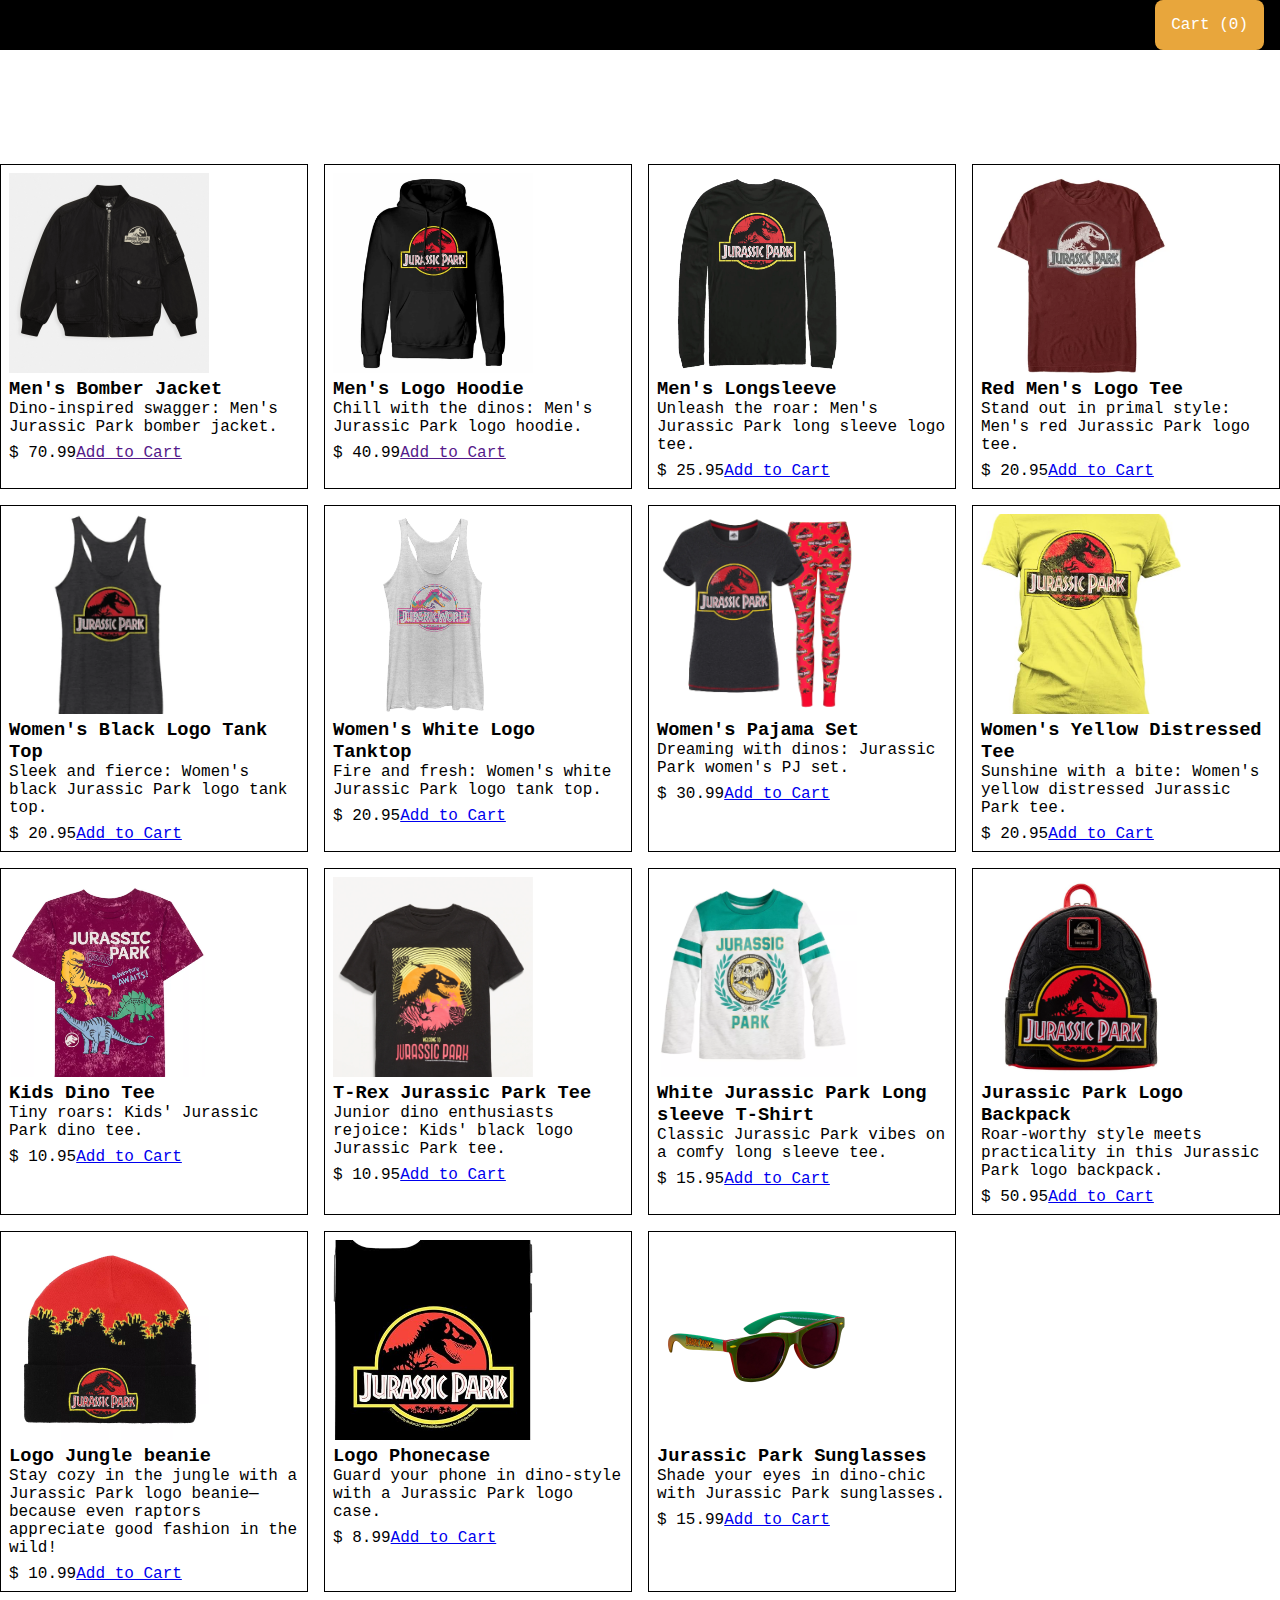
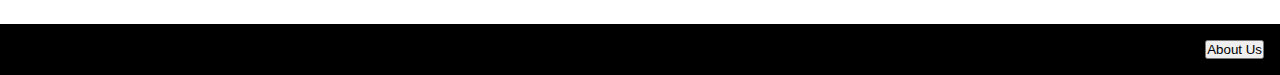
==== commit 72d189cf: "FINAL" ====
--- a/index.html
+++ b/index.html
@@ -19,7 +19,7 @@
 
 <body>
     <nav>
-        <a href="index.html">Demo</a>
+        
         <a href="cart.html">Cart<span id="cartItemCount"></span></a>
         
     </nav>
@@ -28,53 +28,52 @@
     <main>
         <header>
             <h1>DinoThreads</h1>
-            <p>Unleash your inner fashionista with DinoThreads, 
-                the trendsetting store that brings the Jurassic era to your wardrobe!</p>
+            <p><em>Unleash your inner fashionista with DinoThreads, 
+                the trendsetting store that brings the Jurassic era to your wardrobe!</em></p>
         </header>
         <h2>Products</h2>
         <div id="products">
 
-            
             <div class="product">
-                <img src="img/img/mens img/bomber jacket.png" alt="Demo Image" class="prodImage">
+                <img src="img/img/mens img/bomber jacket.png" alt="Mens's Bomber jacket" class="prodImage">
                 <h3 class="prodName">Men's Bomber Jacket</h3>
                 <p class="prodDesc">
-                    Dino-inspired swagger: Men's Jurassic Park bomber jacket, the ultimate fusion of timeless style and prehistoric cool.</p>
+                    Dino-inspired swagger: Men's Jurassic Park bomber jacket.</p>
                 <span class="prodPrice">70.99</span><a href="" class="addToCart prodBtn">Add to Cart</a>
             </div>
             <div class="product">
-                <img src="img/img/mens img/logo sweater.webp" alt="Demo Image" class="prodImage">
+                <img src="img/img/mens img/logo sweater.webp" alt="Logo Mens Sweater" class="prodImage">
                 <h3 class="prodName">Men's Logo Hoodie</h3>
                 <p class="prodDesc">
-                    Chill with the dinos: Men's Jurassic Park logo hoodie, your comfy ticket to prehistoric vibes and laid-back style.</p>
+                    Chill with the dinos: Men's Jurassic Park logo hoodie.</p>
                 <span class="prodPrice">40.99</span><a href="" class="addToCart prodBtn">Add to Cart</a>
             </div>
             <div class="product">
-                <img src="img/img/mens img/long sleeve.png" alt="Demo Image" class="prodImage">
+                <img src="img/img/mens img/long sleeve.png" alt="Men's Long sleeve" class="prodImage">
                 <h3 class="prodName">Men's Longsleeve</h3>
                 <p class="prodDesc">
-                    Unleash the roar: Men's Jurassic Park long sleeve logo tee, a dino-chic essential for timeless cool.</p>
+                    Unleash the roar: Men's Jurassic Park long sleeve logo tee.</p>
                 <span class="prodPrice">25.95</span><a href="#" class="addToCart prodBtn">Add to Cart</a>
             </div>
             <div class="product">
-                <img src="img/img/mens img/red.png" alt="Demo Image" class="prodImage">
+                <img src="img/img/mens img/red.png" alt="Red Logo Mens Tee" class="prodImage">
                 <h3 class="prodName">Red Men's Logo Tee</h3>
                 <p class="prodDesc">
-                    Stand out in primal style: Men's red Jurassic Park logo tee, a bold nod to the past with a dino-inspired twist.</p>
+                    Stand out in primal style: Men's red Jurassic Park logo tee.</p>
                 <span class="prodPrice">20.95</span><a href="#" class="addToCart prodBtn">Add to Cart</a>
             </div>
             <div class="product">
-                <img src="img/img/Womens img/black.png" alt="Demo Image" class="prodImage">
+                <img src="img/img/Womens img/black.png" alt="Womens Black Logo tank top" class="prodImage">
                 <h3 class="prodName">Women's Black Logo Tank Top</h3>
                 <p class="prodDesc">
-                    Sleek and fierce: Women's black Jurassic Park logo tank top, a dino-chic essential for timeless cool.</p>
+                    Sleek and fierce: Women's black Jurassic Park logo tank top.</p>
                 <span class="prodPrice">20.95</span><a href="#" class="addToCart prodBtn">Add to Cart</a>
             </div>
             <div class="product">
-                <img src="img/img/Womens img/women white tank top.jpg" alt="Demo Image" class="prodImage">
+                <img src="img/img/Womens img/women white tank top.jpg" alt="Women's White Logo Tank Top" class="prodImage">
                 <h3 class="prodName">Women's White Logo Tanktop</h3>
                 <p class="prodDesc">
-                    Fire and fresh: Women's white Jurassic Park logo tank top, a blend of style and dino vibes for that effortlessly cool look.
+                    Fire and fresh: Women's white Jurassic Park logo tank top.
                     
                     
                     
@@ -84,61 +83,66 @@
                 <span class="prodPrice">20.95</span><a href="#" class="addToCart prodBtn">Add to Cart</a>
             </div>
             <div class="product">
-                <img src="img/img/Womens img/womens pjs.png" alt="Demo Image" class="prodImage">
+                <img src="img/img/Womens img/womens pjs.png" alt="Women's Pajama Set" class="prodImage">
                 <h3 class="prodName">Women's Pajama Set</h3>
                 <p class="prodDesc">
-                    Dreaming with dinos: Jurassic Park women's PJ set, coziness meets prehistoric style for the perfect night in.s</p>
+                    Dreaming with dinos: Jurassic Park women's PJ set.</p>
                 <span class="prodPrice">30.99</span><a href="#" class="addToCart prodBtn">Add to Cart</a>
             </div>
             <div class="product">
-                <img src="img/img/Womens img/women yellow.jpg" alt="Demo Image" class="prodImage">
+                <img src="img/img/Womens img/women yellow.jpg" alt="Women's Yellow distressed Tee" class="prodImage">
                 <h3 class="prodName">Women's Yellow Distressed Tee</h3>
                 <p class="prodDesc">
-                    Sunshine with a bite: Women's yellow distressed Jurassic Park tee, a dino-chic statement in every thread.</p>
+                    Sunshine with a bite: Women's yellow distressed Jurassic Park tee.</p>
                 <span class="prodPrice">20.95</span><a href="#" class="addToCart prodBtn">Add to Cart</a>
                 </div>
             <div class="product">
-                <img src="img/img/kids img/red dino kid tee.png" alt="Demo Image" class="prodImage">
+                <img src="img/img/kids img/red dino kid tee.png" alt="Dino Kid Tee" class="prodImage">
                 <h3 class="prodName">Kids Dino Tee</h3>
                 <p class="prodDesc">
-                    Tiny roars: Kids' Jurassic Park dino tee, a dino-mite addition to their wardrobe for adventurous play.</p>
+                    Tiny roars: Kids' Jurassic Park dino tee.</p>
                 <span class="prodPrice">10.95</span><a href="#" class="addToCart prodBtn">Add to Cart</a>
             </div>
             <div class="product">
-                <img src="img/img/kids img/Screenshot 2023-11-07 103312.png" alt="Demo Image" class="prodImage">
+                <img src="img/img/kids img/Screenshot 2023-11-07 103312.png" alt="Kids T-Rex Tee" class="prodImage">
                 <h3 class="prodName">T-Rex Jurassic Park Tee</h3>
                 <p class="prodDesc">
-                    Junior dino enthusiasts rejoice: Kids' black logo Jurassic Park tee, where adventure meets classic cool.</p>
+                    Junior dino enthusiasts rejoice: Kids' black logo Jurassic Park tee.</p>
                 <span class="prodPrice">10.95</span><a href="#" class="addToCart prodBtn">Add to Cart</a>
             </div>
             <div class="product">
-                <img src="img/img/kids img/w-g long sleeve kids.png" alt="Demo Image" class="prodImage">
-                <h3 class="prodName">White Jurassic Park Longsleeve</h3>
-                <p class="prodDesc">All about product 09</p>
+                <img src="img/img/kids img/w-g long sleeve kids.png" alt="White Kid's Long sleeve T-Shirt" class="prodImage">
+                <h3 class="prodName">White Jurassic Park Long sleeve T-Shirt</h3>
+                <p class="prodDesc">
+                    Classic Jurassic Park vibes on a comfy long sleeve tee.</p>
                 <span class="prodPrice">15.95</span><a href="#" class="addToCart prodBtn">Add to Cart</a>
             </div>
             <div class="product">
-                <img src="img/img/accessories/backpack.png" alt="Demo Image" class="prodImage">
+                <img src="img/img/accessories/backpack.png" alt="Jurassic Park logo backpack." class="prodImage">
                 <h3 class="prodName">Jurassic Park Logo Backpack</h3>
-                <p class="prodDesc">All about product 09</p>
+                <p class="prodDesc">
+                    Roar-worthy style meets practicality in this Jurassic Park logo backpack. </p>
                 <span class="prodPrice">50.95</span><a href="#" class="addToCart prodBtn">Add to Cart</a>
             </div>
             <div class="product">
-                <img src="img/img/accessories/beanie.png" alt="Demo Image" class="prodImage">
+                <img src="img/img/accessories/beanie.png" alt="Black and red beanie." class="prodImage">
                 <h3 class="prodName">Logo Jungle beanie</h3>
-                <p class="prodDesc">All about product 09</p>
+                <p class="prodDesc">
+                    Stay cozy in the jungle with a Jurassic Park logo beanie—because even raptors appreciate good fashion in the wild!</p>
                 <span class="prodPrice">10.99</span><a href="#" class="addToCart prodBtn">Add to Cart</a>
             </div>
             <div class="product">
-                <img src="img/img/accessories/case.jpg" alt="Demo Image" class="prodImage">
+                <img src="img/img/accessories/case.jpg" alt="Black with Jurassic Park logo." class="prodImage">
                 <h3 class="prodName">Logo Phonecase</h3>
-                <p class="prodDesc">All about product 09</p>
+                <p class="prodDesc">
+                    Guard your phone in dino-style with a Jurassic Park logo case.</p>
                 <span class="prodPrice">8.99</span><a href="#" class="addToCart prodBtn">Add to Cart</a>
             </div>
             <div class="product">
-                <img src="img/img/accessories/glasses.png" alt="Demo Image" class="prodImage">
+                <img src="img/img/accessories/glasses.png" alt="Green and red sunglasses." class="prodImage">
                 <h3 class="prodName">Jurassic Park Sunglasses</h3>
-                <p class="prodDesc">All about product 09</p>
+                <p class="prodDesc">
+                    Shade your eyes in dino-chic with Jurassic Park sunglasses.</p>
                 <span class="prodPrice">15.99</span><a href="#" class="addToCart prodBtn">Add to Cart</a>
             </div>
         </div>
--- a/css/demo.css
+++ b/css/demo.css
@@ -51,11 +51,11 @@
 .prodPrice {
     display: inline-block;
     margin-top: 0.5em;
+    
 }
 
-.prodBtn,
-.removeBtn,
-#emptyCart {
+
+#continueCheck {
     display: block;
     float: right;
     background-color: rgb(141, 21, 21);
@@ -73,11 +73,11 @@
 
 
 
-.removeBtn,
-#emptyCart {
+
+#continueCheck {
     background-color: black;
 }
-.removeBtn:hover,
+
 #emptyCart:hover {
     background-color: red;
 }
@@ -170,13 +170,6 @@
     content: ")";
 }
 
-@media only screen and (max-width:640px){
-    #products {
-        grid-template-columns: 1fr;
-        padding: 1em;
-    }
-}
-
 
 @media only screen and (max-width: 640px) {
     #products {
@@ -194,3 +187,9 @@
     text-align: center;
 }
 
+p, .prodPrice {
+    font-weight: 120e;
+}
+
+
+
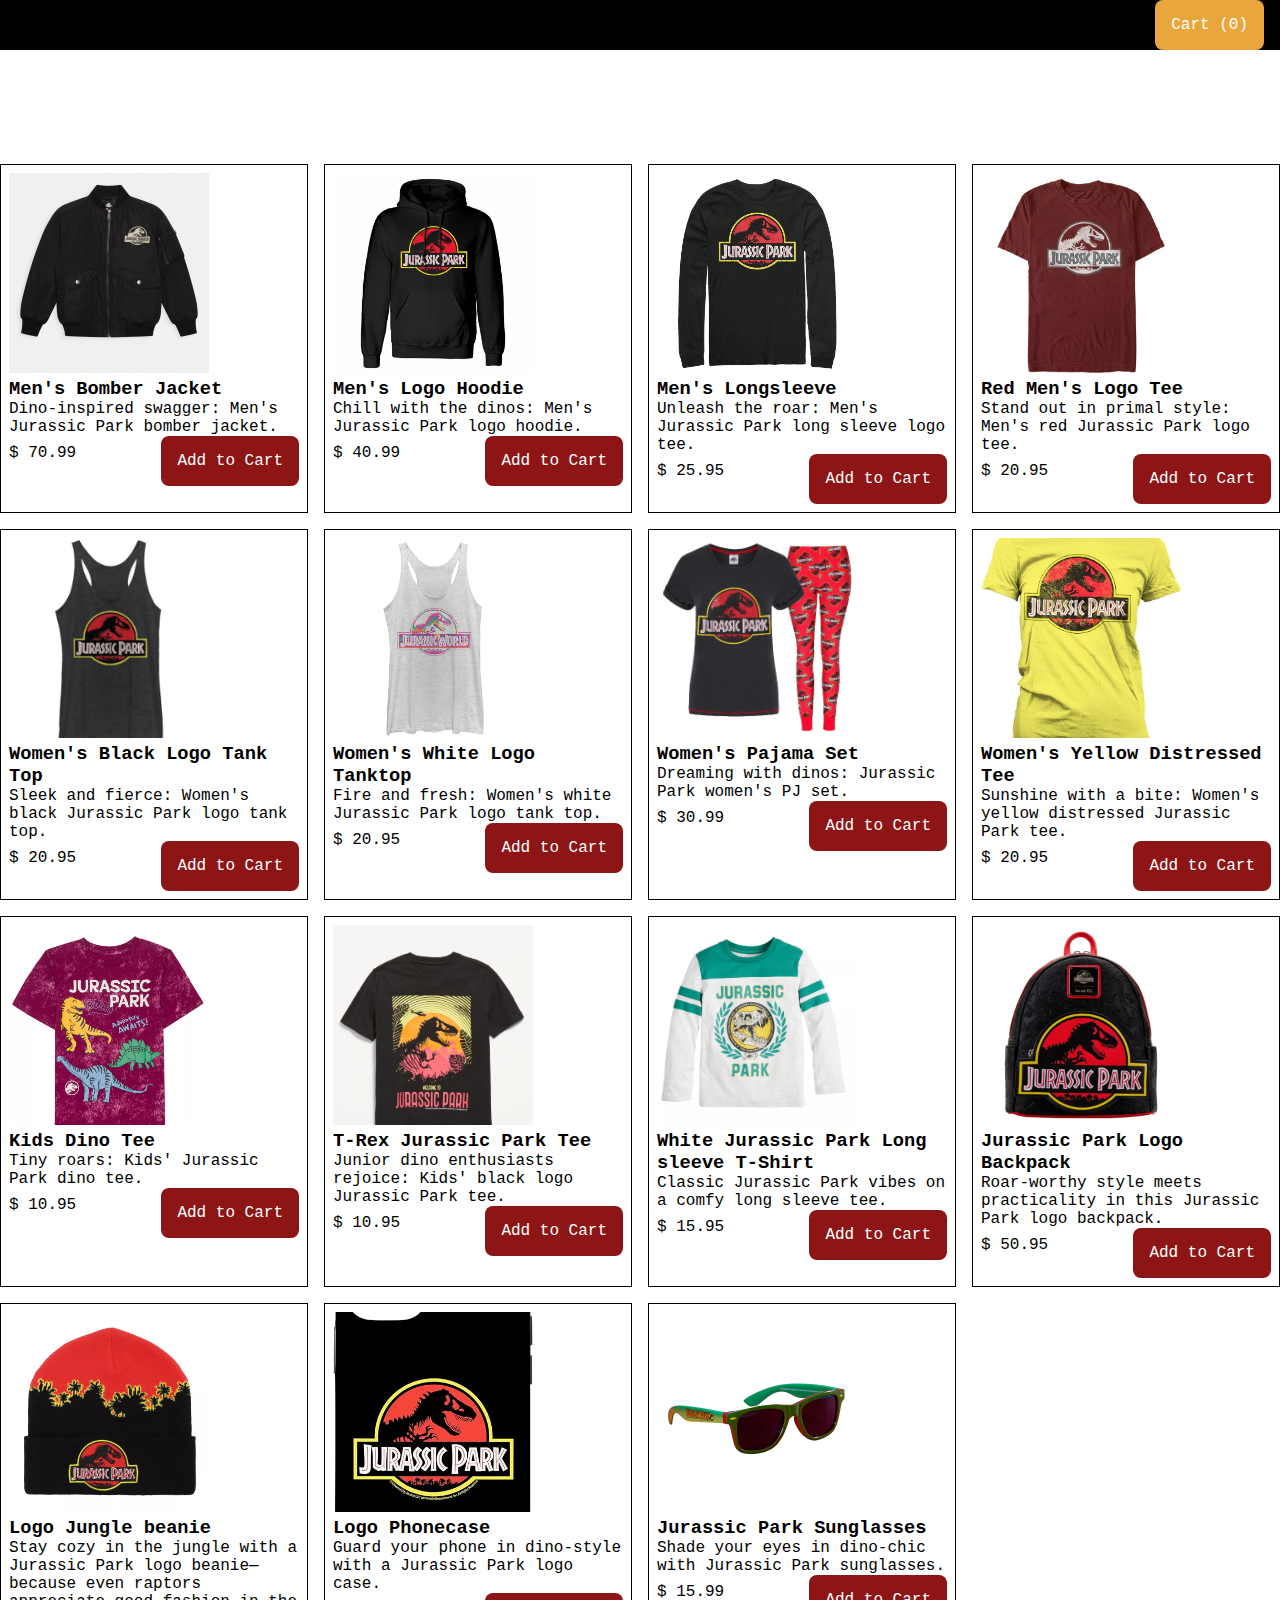
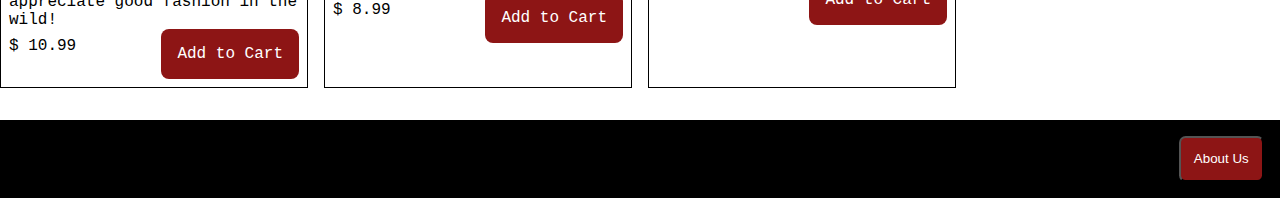
==== commit 64daa4d5: "new" ====
--- a/index.html
+++ b/index.html
@@ -74,11 +74,6 @@
                 <h3 class="prodName">Women's White Logo Tanktop</h3>
                 <p class="prodDesc">
                     Fire and fresh: Women's white Jurassic Park logo tank top.
-                    
-                    
-                    
-                    
-                    
                     </p>
                 <span class="prodPrice">20.95</span><a href="#" class="addToCart prodBtn">Add to Cart</a>
             </div>
--- a/css/demo.css
+++ b/css/demo.css
@@ -53,8 +53,8 @@
     margin-top: 0.5em;
     
 }
-
-
+.removeBtn,
+.prodBtn,
 #continueCheck {
     display: block;
     float: right;
@@ -64,6 +64,9 @@
     text-decoration: none;
     border-radius: 0.5em;
     transition: background-color 500ms ease;    
+}
+.removeBtn {
+    background-color: rgb(255, 0, 0);
 }
 
 .prodBtn:hover {
